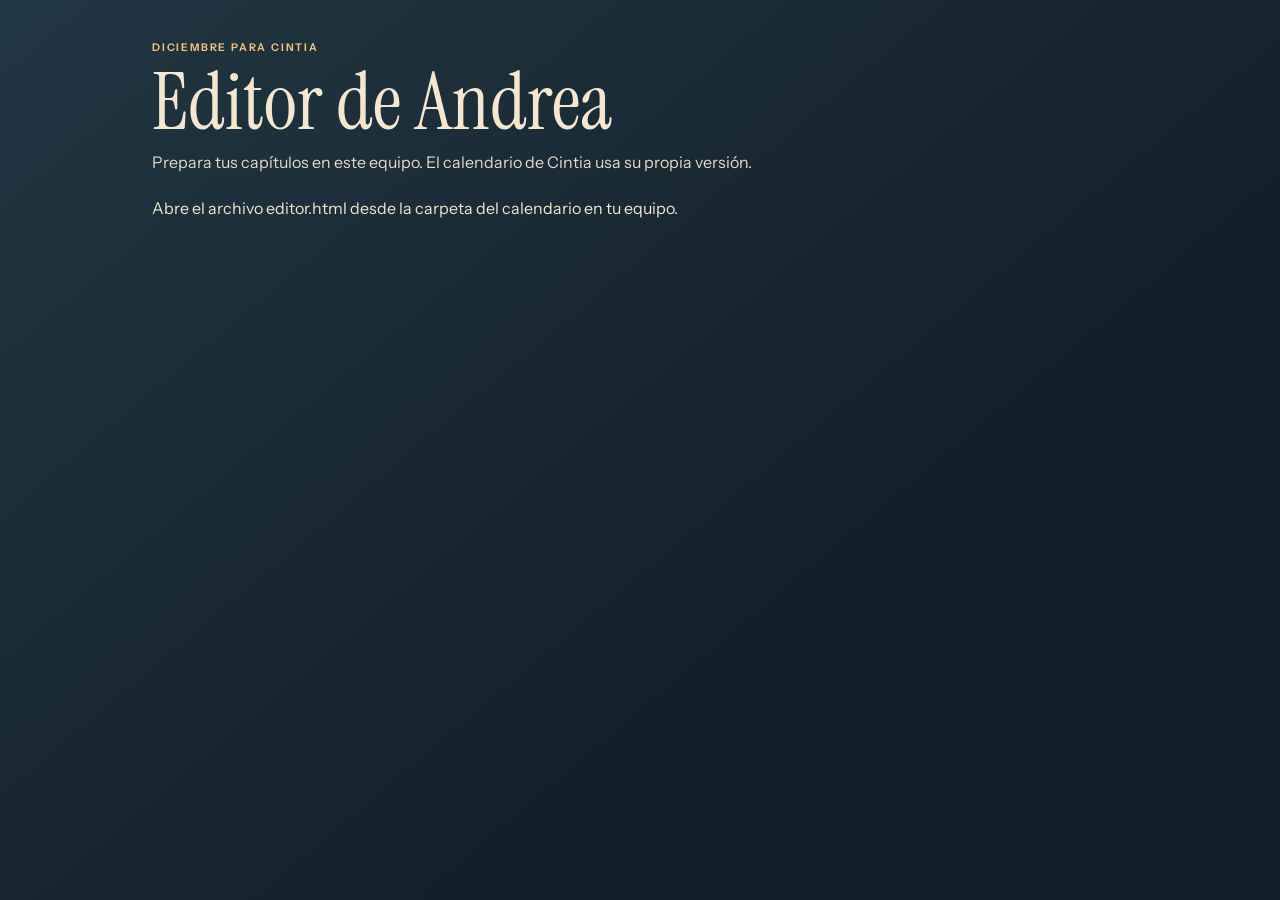
==== editor.html @ 2e38622f "Añadir tercera campaña con mecanismos visuales y nonograma 8x8" ====
<!doctype html>
<html lang="es">
<head>
  <meta charset="utf-8">
  <meta name="viewport" content="width=device-width, initial-scale=1">
  <meta name="robots" content="noindex, nofollow">
  <title>Editor de Andrea · Diciembre para Cintia</title>
  <link rel="stylesheet" href="./estilos.css">
  <link rel="stylesheet" href="./editor.css">
  <script defer src="./escape-room.js"></script>
  <script defer src="./calendario-publicado.js"></script>
  <script defer src="./recursos-reto.js"></script>
  <script defer src="./campana-prueba.js"></script>
  <script defer src="./campana-3946.js"></script>
  <script defer src="./retos-avanzados.js"></script>
  <script defer src="./mecanismos.js"></script>
  <script defer src="./campana-mecanismos.js"></script>
  <script defer src="./vista-reto.js"></script>
  <script defer src="./editor.js"></script>
</head>
<body class="pagina-editor">
  <main class="editor">
    <header class="cabecera-editor">
      <p class="fecha">Diciembre para Cintia</p>
      <h1>Editor de Andrea</h1>
      <p>Prepara tus capítulos en este equipo. El calendario de Cintia usa su propia versión.</p>
    </header>
    <p id="solo-local" hidden>Abre el archivo editor.html desde la carpeta del calendario en tu equipo.</p>
    <div id="editor-local" hidden>
      <section class="panel-editor">
        <h2 id="espacio-activo">Mis borradores</h2>
        <div class="acciones-editor">
          <button class="control-reto principal" type="button" id="cargar-campana">Cargar escape room de prueba</button>
          <button class="control-reto principal" type="button" id="cargar-3946">Cargar campaña 3946 · versión 2</button>
          <button class="control-reto principal" type="button" id="cargar-mecanismos">Cargar campaña de mecanismos · versión 3</button>
          <button class="control-reto" type="button" id="actualizar-dia-8">Aplicar cuadro eléctrico al día 8</button>
          <button class="control-reto" type="button" id="volver-borradores" hidden>Volver a mis borradores</button>
          <button class="control-reto" type="button" id="copiar-dia-uno" hidden>Usar una copia de mi día 1</button>
        </div>
        <label id="selector-copias" hidden>Respaldos importados <select id="copias"></select></label>
      </section>
      <nav class="dias-editor" aria-label="Elegir capítulo">
        <div id="dias-editor"></div>
        <p id="resumen-capitulos"></p>
      </nav>
      <section class="panel-editor" id="edicion">
        <form id="formulario-editor">
          <div class="encabezado-panel">
            <h2 id="dia-editor"></h2>
            <label class="marcar-listo"><input type="checkbox" name="listo"> Marcar como listo</label>
          </div>
          <label>Título <input name="titulo"></label>
          <label>Instrucciones <textarea name="instrucciones" rows="3"></textarea></label>
          <div class="columnas">
            <label>Tipo de prueba <select name="tipo"></select></label>
            <label>Pregunta (opcional) <input name="pregunta"></label>
          </div>
          <div data-tipo="escrita">
            <label>Respuestas válidas, una por línea <textarea name="respuestas" rows="3"></textarea></label>
            <p class="ayuda">Los códigos conservan los ceros iniciales. Se admiten variaciones de tildes, mayúsculas y espacios.</p>
          </div>
          <div data-tipo="opciones" hidden>
            <label>Opciones, una por línea <textarea name="opciones" rows="3"></textarea></label>
            <label>Opción correcta <select name="correcta"></select></label>
          </div>
          <div data-tipo="ordenar" hidden>
            <label>Piezas en el orden correcto, una por línea <textarea name="orden" rows="4"></textarea></label>
          </div>
          <div data-tipo="combinacion" hidden>
            <label>Combinación válida <input name="combinacion" spellcheck="false"></label>
          </div>
          <div id="configuracion-especial" hidden>
            <div id="parametros-juego"></div>
            <label>Configuración del juego (JSON) <textarea name="configuracion" rows="12" spellcheck="false"></textarea></label>
            <p class="ayuda">Edita las fichas, filas, movimientos, palabra, fallos, valores lunares, agujeros o fotogramas. Las posiciones iniciales del ahorcado empiezan en 0. Los agujeros y soluciones de nonograma usan 1 y 0. Las pistas del nonograma se generan al previsualizar.</p>
            <label>Respuestas válidas para este juego, una por línea <textarea id="respuestas-especiales" rows="2"></textarea></label>
          </div>
          <label>Normalización de la respuesta <select name="normalizacion"><option value="">Texto habitual</option><option value="frase">Ignorar también puntuación</option></select></label>
          <details class="detalle-editor">
            <summary>Material de apoyo</summary>
            <label>Dibujo del reto <select name="recursoTipo"></select></label>
            <label id="campo-recurso">Datos del dibujo <textarea name="recursoDatos" rows="4" aria-describedby="ayuda-recurso"></textarea><span class="ayuda" id="ayuda-recurso"></span></label>
            <label>Texto de apoyo <textarea name="apoyo" rows="3"></textarea></label>
            <div class="columnas">
              <label>Ruta de la imagen <input name="imagen" placeholder="./medios/foto.jpg"></label>
              <label>Descripción de la imagen <input name="alt"></label>
            </div>
            <label>Ruta del audio <input name="audio" placeholder="./medios/nota.mp3"></label>
            <label>Transcripción desplegable <textarea name="transcripcion" rows="2"></textarea></label>
            <p class="ayuda">Copia tus archivos en una carpeta junto a index.html. Escribe rutas relativas como las del ejemplo.</p>
          </details>
          <details class="detalle-editor">
            <summary>Pistas y evidencias</summary>
            <label>Pistas, una por línea <textarea name="pistas" rows="4"></textarea></label>
            <p class="ayuda">Se revelan en orden. Usa la última línea para una pista más explícita.</p>
            <div class="columnas">
              <label>Título de la evidencia que se gana <input name="evidenciaTitulo"></label>
              <label>Qué dice la evidencia <textarea name="evidenciaTexto" rows="2"></textarea></label>
            </div>
            <label>Dibujo del cuaderno <select name="evidenciaDibujo"></select></label>
            <label id="campo-evidencia">Datos del dibujo del cuaderno <textarea name="evidenciaDatos" rows="3" aria-describedby="ayuda-evidencia"></textarea><span class="ayuda" id="ayuda-evidencia"></span></label>
            <fieldset class="dependencias">
              <legend>Evidencias que se consultan en este reto</legend>
              <div id="lista-evidencias"></div>
            </fieldset>
          </details>
          <label>Mensaje de acierto <textarea name="acierto" rows="2"></textarea></label>
          <label id="campo-premio" hidden>Premio o escondite <textarea name="premio" rows="3"></textarea></label>
          <ul id="avisos-dia" class="avisos"></ul>
          <div class="acciones-editor">
            <button class="control-reto principal" type="submit">Guardar borrador</button>
            <button class="control-reto" type="button" id="previsualizar">Previsualizar día</button>
          </div>
        </form>
      </section>

      <section class="panel-editor" id="pruebas">
        <h2>Probar la historia</h2>
        <p>Abre la casa con una fecha simulada y un cuaderno de prueba.</p>
        <form id="formulario-prueba" class="acciones-editor">
          <label>Fecha simulada <input id="fecha-prueba" type="date" value="2026-12-01" required></label>
          <button class="control-reto principal" type="submit">Jugar campaña</button>
          <button class="control-reto" type="button" id="reiniciar-prueba">Reiniciar progreso de prueba</button>
        </form>
        <iframe id="casa-prueba" title="Calendario en modo de prueba" hidden></iframe>
      </section>

      <section class="panel-editor">
        <h2>Respaldo y publicación</h2>
        <p>El respaldo guarda textos y rutas. Lleva contigo la carpeta de archivos multimedia.</p>
        <div class="acciones-editor">
          <button class="control-reto" type="button" id="exportar">Exportar respaldo</button>
          <button class="control-reto" type="button" id="importar">Importar respaldo como copia</button>
          <input id="archivo-respaldo" type="file" accept=".json,application/json" hidden>
          <button class="control-reto principal" type="button" id="preparar">Preparar versión para Cintia</button>
        </div>
        <details class="detalle-editor" id="revision-publicacion">
          <summary>Revisar capítulos y dependencias</summary>
          <ul id="avisos-publicacion" class="avisos"></ul>
        </details>
      </section>

      <p id="estado-editor" class="estado-editor" role="status"></p>

      <dialog id="vista-previa" aria-labelledby="titulo-vista">
        <form class="barra-tarjeta" method="dialog">
          <span class="fecha" id="dia-vista"></span>
          <button class="cerrar" aria-label="Cerrar vista previa" autofocus>×</button>
        </form>
        <h2 id="titulo-vista"></h2>
        <div id="contenido-vista"></div>
      </dialog>
    </div>
  </main>
</body>
</html>
---- estilos.css ----
@font-face {
  font-family: "Instrument Serif";
  src: url("./fuentes/instrument-serif.ttf") format("truetype");
  font-display: swap;
}

@font-face {
  font-family: "Instrument Serif";
  src: url("./fuentes/instrument-serif-italica.ttf") format("truetype");
  font-style: italic;
  font-display: swap;
}

@font-face {
  font-family: "Instrument Sans";
  src: url("./fuentes/instrument-sans.ttf") format("truetype");
  font-weight: 400 700;
  font-display: swap;
}

:root {
  color-scheme: dark;
  --noche: #111d29;
  --marfil: #f4e6cf;
  --ambar: #f4c17c;
  --verde: #253d36;
  --tinta: #252a23;
  --serif: "Instrument Serif", Georgia, serif;
  --sans: "Instrument Sans", system-ui, sans-serif;
  --fibra: repeating-linear-gradient(105deg, #fff07a0c 0 1px, transparent 1px 5px, #1d140a0d 5px 6px, transparent 6px 11px);
  --giro: cubic-bezier(.21, .75, .22, 1);
}

* { box-sizing: border-box; }
[hidden] { display: none !important; }

body {
  min-height: 100svh;
  margin: 0;
  color: var(--marfil);
  background:
    radial-gradient(ellipse at 70% 27%, #324352 0%, transparent 57%),
    linear-gradient(145deg, #172533, #101922 74%);
  font: 1rem/1.55 var(--sans);
}

button { font: inherit; color: inherit; cursor: pointer; }

button:focus-visible, a:focus-visible, summary:focus-visible {
  outline: 2px solid #f8d093;
  outline-offset: 4px;
}

h1, h2, p { margin: 0; }
h1, h2 { font-family: var(--serif); font-weight: 400; }

.fecha {
  font-size: .66rem;
  font-weight: 650;
  letter-spacing: .17em;
  text-transform: uppercase;
}

#portada {
  min-height: 100svh;
  display: grid;
  place-content: center;
  justify-items: center;
  gap: clamp(2.25rem, 6vh, 3.5rem);
  padding: 5rem 1.125rem 4rem;
  overflow: hidden;
  background:
    radial-gradient(circle at 16% 20%, #f5e6bc9c 0 1px, transparent 1.5px),
    radial-gradient(circle at 78% 16%, #e7c9876e 0 1px, transparent 1.5px),
    radial-gradient(circle at 84% 71%, #f5e6bc80 0 1px, transparent 1.5px),
    radial-gradient(circle at 26% 80%, #e7c9876e 0 1px, transparent 1.5px);
}

.sobre {
  position: relative;
  display: grid;
  place-items: center;
  isolation: isolate;
  width: min(31rem, calc(100vw - 2.25rem));
  aspect-ratio: 1.63;
  perspective: 56rem;
  border: 1px solid #c5a87d;
  border-radius: 2px;
  background: var(--fibra), linear-gradient(150deg, #b09570, #e3ca9f);
  box-shadow: 0 1px 0 #563e28, 0 1.35rem 2.5rem #070b11a8;
  transition: transform 560ms var(--giro), opacity 270ms ease 350ms;
}

.sobre > div { position: absolute; inset: 0; }

.sobre .sobre-luz {
  inset: 4% -12% 10%;
  border-radius: 50%;
  opacity: 0;
  z-index: -1;
  background: #ffbd64;
  filter: blur(2.3rem);
  transition: transform 510ms var(--giro), opacity 420ms ease;
}

.sobre .sobre-carta {
  inset: 9% 8% 7%;
  border: 1px solid #f1d6ac;
  background: var(--fibra), linear-gradient(180deg, #fff6df, #ecd5ad);
  transition: transform 520ms var(--giro) 85ms;
}

.sobre-pliegues {
  background: var(--fibra),
    linear-gradient(122deg, #d4ba94, #ecd6b3 54%, #dbc099);
  clip-path: polygon(0 0, 50% 56%, 100% 0, 100% 100%, 0 100%);
}

.sobre-pliegues::after {
  content: "";
  position: absolute;
  inset: 0;
  background: linear-gradient(155deg, #f5e5ca, #e3c6a1 72%, #dcb993);
  clip-path: polygon(0 100%, 50% 30%, 100% 100%);
}

.sobre-solapa {
  transform-origin: center top;
  background: var(--fibra), linear-gradient(180deg, #ebd7b6, #d8b78b);
  clip-path: polygon(0 0, 100% 0, 100% 4%, 52% 63%, 48% 63%, 0 4%);
  transition: transform 560ms var(--giro);
}

.sobre .sobre-frente {
  inset: auto 0 12%;
  display: grid;
  justify-items: center;
  color: #3e3026;
  transition: opacity 220ms ease;
}

.sello {
  display: grid;
  place-items: center;
  width: clamp(1.7rem, 7vw, 2.7rem);
  aspect-ratio: 1;
  border: 1px solid #86433c;
  border-radius: 47% 52% 49% 46%;
  background: radial-gradient(circle at 42% 28%, #9d5148, #63312f);
  box-shadow: inset 0 0 0 3px #e59c6e24, 0 2px 3px #60382661;
  color: #f9d8a3;
  font-size: clamp(.9rem, 3vw, 1.3rem);
}

.sobre h1 { font-size: clamp(2.25rem, 10vw, 4.5rem); line-height: 1.08; }

.boton {
  display: flex;
  align-items: center;
  gap: .85rem;
  min-height: 3rem;
  padding: .6rem 1.05rem .6rem 1.2rem;
  border: 1px solid #c39a68;
  border-radius: 2px;
  background: #162430;
  color: #fff0d6;
  transition: background 160ms ease, opacity 240ms ease, transform 240ms ease;
}

.boton:hover { background: #283b46; }
.boton span { color: var(--ambar); }

.abriendo .sobre { transform: translateY(.6rem) scale(1.035); opacity: 0; }
.abriendo .sobre-solapa { transform: rotateX(171deg); }
.abriendo .sobre-carta { transform: translateY(-57%); }
.abriendo .sobre-luz { transform: scale(1.45); opacity: .76; }
.abriendo .sobre-frente { opacity: 0; }
.abriendo .boton { opacity: 0; transform: translateY(.4rem); pointer-events: none; }

#calendario {
  width: min(76rem, 100%);
  margin-inline: auto;
  padding: clamp(2rem, 6vw, 4.5rem) clamp(.75rem, 4vw, 3rem) 2rem;
  animation: aparecer 460ms var(--giro) both;
}

@keyframes aparecer {
  from { opacity: 0; transform: translateY(.7rem); }
  to { opacity: 1; transform: none; }
}

.introduccion { max-width: 34rem; margin: 0 auto 1.6rem; padding-inline: .45rem; }

.introduccion h1 {
  margin: .42rem 0 .8rem;
  font-size: clamp(3.25rem, 11vw, 6.65rem);
  line-height: .91;
  letter-spacing: -.025em;
}

.introduccion h1:focus { outline: none; }
.introduccion em { color: #edc58f; font-weight: 400; }

.escena {
  isolation: isolate;
  position: relative;
  width: min(100%, 39rem);
  margin: 0 auto;
  padding: 1.2rem clamp(.72rem, 4vw, 2.7rem) 1.9rem;
  background:
    radial-gradient(circle at 17% 5%, #f7e8c1be 0 1px, transparent 1.5px),
    radial-gradient(circle at 88% 15%, #f7e8c1a6 0 1px, transparent 1.5px),
    radial-gradient(circle at 55% 2%, #e5d4aeab 0 1px, transparent 1.5px),
    radial-gradient(circle at 6% 30%, #f7e8c18c 0 1px, transparent 1.5px);
}

.luna {
  position: absolute;
  z-index: -2;
  top: 0;
  right: 9%;
  width: clamp(2.55rem, 8vw, 4.25rem);
  aspect-ratio: 1;
  border-radius: 50%;
  background: var(--fibra), radial-gradient(circle at 38% 26%, #f0dcaf, #b8a882);
  box-shadow: 0 0 2rem #e4c98a36;
}

.casa { position: relative; }
.tejado { position: relative; height: clamp(5.3rem, 17vw, 10.2rem); margin-inline: -.65rem; }

.chimenea {
  position: absolute;
  z-index: -1;
  top: 19%;
  left: 20%;
  width: 8%;
  height: 66%;
  border-top: .28rem solid #f1e3ca;
  background: var(--fibra), repeating-linear-gradient(#714b46 0 .6rem, #543835 .6rem .67rem);
  box-shadow: inset .23rem 0 #e1a77d45, .25rem .1rem 0 #0d181d66;
}

.fronton {
  position: absolute;
  inset: 0;
  display: grid;
  place-items: end center;
  padding-bottom: .8rem;
  background: #eddfc6;
  clip-path: polygon(50% 0, 100% 92%, 100% 100%, 0 100%, 0 92%);
}

.fronton::before, .fronton::after {
  content: "";
  position: absolute;
  clip-path: polygon(50% 0, 100% 100%, 0 100%);
}

.fronton::before {
  inset: .48rem .8rem .25rem;
  background: #95684d;
}

.fronton::after {
  inset: .9rem 1.8rem .55rem;
  background: var(--fibra),
    repeating-linear-gradient(0deg, #3c262b00 0 .48rem, #2a1e2a4d .49rem .54rem),
    linear-gradient(130deg, #764d4a, #4c333b);
}

.fronton span {
  position: relative;
  z-index: 1;
  width: clamp(1.85rem, 7vw, 3.2rem);
  aspect-ratio: 1;
  border: 3px solid #cfa777;
  border-radius: 50%;
  background: linear-gradient(0deg, transparent 47%, #a67751 47% 54%, transparent 54%),
    linear-gradient(90deg, transparent 47%, #a67751 47% 54%, transparent 54%),
    radial-gradient(circle at 42% 62%, #e2a255, #634b3f 79%);
  box-shadow: 0 2px 0 #37232a, 0 0 0 2px #392a2b;
}

.fachada {
  position: relative;
  padding: clamp(.6rem, 2.5vw, 1.4rem) clamp(.53rem, 3vw, 1.75rem) .75rem;
  border: 1px solid #ad896a;
  border-top: .32rem solid #f0e1c7;
  border-bottom: .4rem solid #a7876c;
  background: var(--fibra),
    linear-gradient(90deg, #f1cf9522, transparent 14% 85%, #101b15a6),
    repeating-linear-gradient(0deg, #283e37 0 .65rem, #172d28 .66rem .7rem);
  box-shadow: inset 0 .32rem 0 #7e6850, 0 .75rem 2rem #070d137d;
}

.fachada::before, .fachada::after {
  content: "";
  pointer-events: none;
  position: absolute;
  top: .28rem;
  bottom: 0;
  width: .29rem;
  background: repeating-linear-gradient(0deg, #c5a17c00 0 .68rem, #c5a17c30 .68rem .73rem),
    linear-gradient(90deg, #96765b, #c4a580 50%, #5a4c3c);
}

.fachada::before { left: 0; }
.fachada::after { right: 0; }

.puertas {
  display: grid;
  grid-template-columns: repeat(4, minmax(0, 1fr));
  gap: clamp(.65rem, 2.5vw, 1.1rem) clamp(.35rem, 2.1vw, 1rem);
}

.ventana {
  --borde: #d2ac80;
  --hoja: #375249;
  --cristal: #795b40;
  --cristal-borde: #4d4433;
  position: relative;
  isolation: isolate;
  align-self: end;
  display: grid;
  place-items: center;
  min-width: 44px;
  min-height: 44px;
  height: clamp(3.05rem, 10vw, 4.4rem);
  padding: 0;
  border: 1px solid var(--borde);
  border-radius: .95rem .95rem 2px 2px;
  color: #fff4db;
  background: #1b2522;
  box-shadow: inset 0 0 0 2px #5a4939, 0 3px 3px #101c19b0;
  perspective: 20rem;
}

.ventana::after {
  content: "";
  position: absolute;
  inset: auto -2px -4px;
  height: 4px;
  border-radius: 2px 2px 0 0;
  background: linear-gradient(#eddec2 0 53%, #a78867 54% 80%, #634e3f 81%);
  pointer-events: none;
}

.hueco, .hojas { position: absolute; inset: 3px; border-radius: inherit; }
.hueco {
  background: radial-gradient(ellipse at 50% 64%, #fff0b7 0%, #f5ab52 53%, #6d412c);
  opacity: .35;
  transition: opacity 350ms ease;
}

.hojas { display: flex; }
.hojas span {
  width: 100%;
  border: 2px solid var(--hoja);
  border-radius: inherit;
  transform-origin: left center;
  background:
    linear-gradient(90deg, transparent 47%, #e7c69539 47% 53%, transparent 53%),
    linear-gradient(0deg, transparent 48%, #e7c6953a 48% 53%, transparent 53%),
    radial-gradient(ellipse at 48% 58%, var(--cristal), var(--cristal-borde));
  box-shadow: inset 0 0 0 1px #ccad865c, 1px 1px 2px #0d1513aa;
  transition: transform 455ms var(--giro);
}

.numero {
  z-index: 1;
  display: grid;
  place-items: center;
  min-width: 1.56rem;
  height: 1.56rem;
  padding-inline: .15rem;
  border: 1px solid #caa97d8f;
  border-radius: 2px;
  background: #24342e;
  font-size: clamp(.94rem, 3vw, 1.08rem);
  font-weight: 650;
  font-variant-numeric: tabular-nums;
  line-height: 1;
  pointer-events: none;
  transition: opacity 200ms ease;
}

.estado {
  z-index: 1;
  position: absolute;
  top: 0;
  right: 2px;
  color: #fff3d3;
  font-size: .71rem;
  line-height: 1;
  text-shadow: 0 1px 2px #1b1814, 0 0 3px #1b1814;
  pointer-events: none;
}

.ventana[data-estado="futura"] {
  --borde: #9d8971;
  --hoja: #31413e;
  --cristal: #263739;
  --cristal-borde: #16252b;
  cursor: default;
}

.ventana[data-estado="futura"] .numero { border-style: dashed; color: #ece3d0; }
.ventana[data-estado="abierta"] { --cristal: #a56d40; --cristal-borde: #745236; }
.ventana[data-estado="destacada"] { --cristal: #ffcc7e; --cristal-borde: #ad683a; --borde: #f4d29d; }

@media (hover: hover) {
  .ventana:enabled:hover { --borde: #ffe3ab; --cristal: #dca163; }
}

.ventana.girada { z-index: 2; }
.girada .hojas span { transform: rotateY(-113deg); }
.girada .hueco { opacity: 1; }
.girada .numero, .girada .estado { opacity: 0; }

.ventana:nth-child(21) { grid-column: 1; }
.ventana:nth-child(22) { grid-column: 2 / 4; justify-self: center; width: calc((100% - clamp(.35rem, 2.1vw, 1rem)) / 2); }
.ventana:nth-child(23) { grid-column: 4; }

.ventana.portal {
  grid-column: 2 / 4;
  justify-self: center;
  width: min(100%, 9.75rem);
  height: clamp(4.5rem, 16vw, 7.1rem);
  --hoja: #603934;
  --borde: #d0a676;
  border: 3px double var(--borde);
  border-radius: 46% 46% 2px 2px / 35% 35% 2px 2px;
}

.portal .hojas span { width: 50%; border-radius: 75% 0 0 2px / 38% 0 0 2px; border-width: 3px; }
.portal .hojas span:last-child { border-radius: 0 75% 2px 0 / 0 38% 2px 0; transform-origin: right center; }
.portal .numero { background: #683e37; }
.portal.girada .hojas span:last-child { transform: rotateY(113deg); }
.portal .hueco { box-shadow: 0 0 1.6rem .2rem #fcb46176; }

.escalones {
  width: min(50%, 11rem);
  height: .85rem;
  margin: 0 auto;
  background: repeating-linear-gradient(0deg, #8a725e 0 2px, #d2bea2 2px 5px);
  clip-path: polygon(9% 0, 91% 0, 100% 100%, 0 100%);
}

.suelo {
  position: absolute;
  z-index: -2;
  inset: auto 0 1rem;
  height: 1.4rem;
  border-radius: 50%;
  background: linear-gradient(180deg, #b6c5c3, #566c72);
  box-shadow: 0 .35rem 0 #2e444e, 0 .7rem 2rem #0b141c;
}

.abeto {
  position: absolute;
  z-index: -1;
  bottom: 1.6rem;
  width: clamp(1.6rem, 7vw, 4rem);
  height: clamp(4rem, 17vw, 9rem);
  background: var(--fibra), linear-gradient(100deg, #50665b, #233a34 62%, #162b25);
  clip-path: polygon(50% 0, 76% 35%, 66% 34%, 89% 64%, 77% 63%, 100% 92%, 57% 97%, 57% 100%, 44% 100%, 44% 96%, 0 92%, 23% 63%, 11% 64%, 34% 34%, 24% 35%);
}

.abeto-izquierdo { left: 0; }
.abeto-derecho { right: 0; transform: scale(.78); transform-origin: bottom right; }

.modal-abierto { overflow: hidden; }

dialog {
  width: min(calc(100% - 1.5rem), 34rem);
  max-height: min(calc(100% - 1.5rem), 48rem);
  padding: 0 clamp(1.05rem, 5vw, 2.2rem) clamp(1.4rem, 5vw, 2.2rem);
  border: 1px solid #b39972;
  border-radius: 4px;
  background: var(--fibra), linear-gradient(128deg, #fff4db, #eedcbd);
  color: var(--tinta);
  color-scheme: light;
  box-shadow: 0 .95rem 3rem #0a1119b0, inset 0 0 0 5px #a87f5224;
  overscroll-behavior: contain;
}

dialog[open] {
  animation: sacar-tarjeta 350ms var(--giro) both;
}

dialog::backdrop { background: #09131bcc; animation: velar 350ms ease both; }
.tarjeta-final::backdrop { background: radial-gradient(ellipse at center, #623e2ba6, #111923dd); }

@keyframes velar { from { opacity: 0; } to { opacity: 1; } }
@keyframes sacar-tarjeta {
  from { opacity: 0; transform: translate(var(--origen-x, 0), var(--origen-y, 0)) scale(.15); }
  to { opacity: 1; transform: none; }
}

.barra-tarjeta {
  position: sticky;
  inset-block-start: 0;
  z-index: 2;
  display: flex;
  justify-content: space-between;
  align-items: center;
  gap: .5rem;
  margin: 0 -.3rem .3rem;
  padding: .6rem .3rem .3rem;
  background: #faebd0;
}

.limite-foco {
  position: absolute;
  width: 1px;
  height: 1px;
  overflow: hidden;
  clip-path: inset(50%);
  pointer-events: none;
}

dialog .fecha { color: #745139; }
dialog h2 { margin-bottom: .75rem; color: #463025; font-size: clamp(2.4rem, 8vw, 3.7rem); line-height: .95; }
dialog p { white-space: pre-wrap; }
dialog a { color: #653736; text-underline-offset: .15em; }
dialog :focus-visible { outline-color: #793d34; }

.cerrar {
  display: grid;
  place-items: center;
  width: 44px;
  height: 44px;
  padding: 0;
  border: 1px solid #a58566;
  border-radius: 50%;
  background: #faeed7;
  color: #59382f;
  font-size: 1.5rem;
  line-height: 1;
}

#contenido { display: grid; gap: .95rem; overflow-wrap: anywhere; }
.galeria { display: grid; grid-template-columns: repeat(auto-fit, minmax(min(100%, 11rem), 1fr)); gap: .55rem; }
.galeria img { display: block; width: 100%; aspect-ratio: 4 / 3; object-fit: cover; }
dialog audio, dialog video { display: block; width: 100%; min-width: 0; }
dialog details, .pista { padding: .65rem .85rem; border: 1px solid #bc9b77; background: #d9bb8d32; }
dialog details p, .pista p { margin-top: .35rem; }
dialog summary { cursor: pointer; font-weight: 650; }

@media (min-width: 54rem) {
  #calendario {
    display: grid;
    grid-template-columns: minmax(16rem, .79fr) minmax(0, 1.4fr);
    align-items: start;
    column-gap: clamp(1rem, 4vw, 4.5rem);
    padding-top: 3.1rem;
  }
  .introduccion { margin: clamp(3.2rem, 13vh, 8rem) 0 0; }
  .introduccion h1 { font-size: clamp(3.85rem, 7vw, 6.3rem); }
  .introduccion em { font-size: .85em; white-space: nowrap; }
  #abrir-cuaderno { grid-column: 2; }
}

@media (prefers-reduced-motion: reduce) {
  *, *::before, *::after { animation-duration: 0s !important; transition-duration: 0s !important; transition-delay: 0s !important; }
}

/* Retos, llaves y cuaderno */
#abrir-cuaderno { margin-inline: auto; min-height: 44px; }
.ventana[data-estado="sin-llave"] {
  --hoja: #423d40;
  --cristal: #3e3b49;
  --cristal-borde: #252834;
  cursor: default;
}
.ventana[data-estado="resuelta"] { --cristal: #87623d; --cristal-borde: #475441; }
.ventana[data-estado="resuelta"] .numero { background: #294539; }
.ventana[data-estado="abierta"] { --cristal: #d3a165; --cristal-borde: #875237; }

.control-reto {
  min-height: 44px;
  min-width: 44px;
  padding: .45rem .75rem;
  border: 1px solid #987b5c;
  border-radius: 3px;
  background: #faefd9;
  color: #3c3329;
  font-weight: 600;
}
.control-reto.principal { background: #2b473a; color: #fff3d7; border-color: #2b473a; }
.control-reto:disabled, .control-reto[aria-disabled="true"] { opacity: .58; cursor: default; }
.form-reto { display: grid; gap: .55rem; justify-items: start; }
.form-reto > label, .opciones-reto, .piezas-reto { width: 100%; }
.form-reto label { font-weight: 600; }
.form-reto input[type="text"] {
  display: block;
  width: 100%;
  min-height: 44px;
  margin-top: .3rem;
  padding: .45rem .6rem;
  border: 1px solid #987b5c;
  border-radius: 3px;
  background: #fff8e9;
  color: #2b3029;
  font: inherit;
}
.opciones-reto { min-width: 0; margin: 0; padding: .35rem .55rem; border: 1px solid #b49472; }
.opciones-reto legend { padding-inline: .25rem; font-weight: 600; }
.opciones-reto label { display: flex; align-items: center; gap: .55rem; min-height: 44px; cursor: pointer; }
.opciones-reto input { accent-color: #284839; }
.piezas-reto { display: grid; gap: .4rem; padding-left: 1.3rem; margin: .2rem 0; }
.piezas-reto li { padding: .35rem; border: 1px solid #bd9b74; background: #fff3dc; }
.piezas-reto li span { display: block; margin-bottom: .3rem; }
.piezas-reto button { margin-right: .25rem; }
.foto-reto { display: block; max-width: 100%; max-height: 55svh; object-fit: contain; }
.apoyo-reto, .pistas-reto, .resultado-reto, .evidencia {
  padding: .7rem .85rem;
  border: 1px solid #bc9b77;
  background: #d9bb8d32;
  white-space: pre-wrap;
  overflow-wrap: anywhere;
}
.resultado-reto { background: #c8d4b566; border-color: #778d6b; }
.resultado-reto > * + * { margin-top: .6rem; }
.pistas-reto ol:empty, .feedback-reto:empty { display: none; }
.pistas-reto ol { padding-left: 1.25rem; }
.pistas-reto ol li + li { margin-top: .4rem; }
.pistas-reto .control-reto { margin-top: .5rem; }
.pistas-reto h3, .resultado-reto h3, .evidencia h3 { margin: 0; font-size: 1.1rem; }
.pregunta-reto { font-weight: 700; }
.feedback-reto { color: #773b38; }
#tarjetas-cuaderno { display: grid; gap: .65rem; }
details .evidencia { margin-top: .5rem; }
.solo-lector {
  position: absolute;
  width: 1px;
  height: 1px;
  overflow: hidden;
  clip-path: inset(50%);
  white-space: nowrap;
}

/* Objetos de papel de la campaña */
.recurso-reto { width: 100%; padding: .65rem; border: 1px solid #b59773; background: #f7ead0; }
.recurso-reto .dibujo-reto { display: block; width: 5.5rem; height: 5.5rem; margin: .1rem auto .6rem; }
.dibujo-reto { width: 3rem; height: 3rem; fill: #e4ca9d; stroke: #5e4936; stroke-width: 2; stroke-linejoin: round; stroke-linecap: round; }
.recurso-conversacion { display: grid; gap: .5rem; }
.fecha-chat { text-align: center; font-size: .85rem; border-block: 1px solid #b59773; padding: .35rem 0; }
.burbuja-reto { padding: .6rem .7rem; max-width: 88%; border: 1px solid #c0aa87; border-radius: .7rem .7rem .7rem 0; background: #fffbec; }
.burbuja-reto:nth-child(odd) { justify-self: end; border-radius: .7rem .7rem 0 .7rem; background: #dae3cd; }
.fichas-reto { display: grid; grid-template-columns: repeat(2, minmax(0, 1fr)); gap: .5rem; }
.ficha-reto { display: grid; grid-template-columns: auto 1fr; align-items: center; gap: .3rem; padding: .5rem; border: 1px solid #a58964; background: #fff4dc; }
.ficha-reto .dibujo-reto { grid-row: span 2; width: 1.7rem; height: 2.5rem; margin: 0; }
.ficha-reto small { font-weight: 700; }
.ficha-reto strong { font-size: 1.25rem; }
.flor-reto { position: relative; width: min(100%, 14.5rem); aspect-ratio: 1; margin: .2rem auto; }
.recurso-reto .flor-reto > svg { width: 100%; height: 100%; fill: #d3ad76; margin: 0; }
.petalo { position: absolute; display: grid; justify-items: center; color: #322d22; background: #f9eed9; border-radius: .4rem; padding: .2rem; min-width: 2.8rem; line-height: 1.15; }
.petalo small { font: 600 .7rem var(--sans); }
.petalo strong { font: 700 1.3rem var(--sans); }
.petalo[data-posicion="1"] { top: 10%; left: 50%; transform: translateX(-50%); }
.petalo[data-posicion="2"] { right: 7%; top: 50%; transform: translateY(-50%); }
.petalo[data-posicion="3"] { bottom: 9%; left: 50%; transform: translateX(-50%); }
.petalo[data-posicion="4"] { left: 7%; top: 50%; transform: translateY(-50%); }
.petalo.marcado { outline: 3px solid #793a32; background: #edd1aa; }
.petalo.marcado::after { content: "◆"; color: #793a32; font-size: 1.3rem; }
.evidencia .recurso-reto { margin-top: .5rem; }
.evidencia .dibujo-reto { width: 3rem; height: 3rem; }
.evidencia .flor-reto .dibujo-reto { width: 100%; height: 100%; }
.cuadricula-reto { display: grid; gap: .3rem; width: 100%; max-width: 23rem; margin: .5rem auto; }
.fila-reto { display: grid; grid-template-columns: repeat(var(--columnas), minmax(0, 1fr)); gap: .3rem; }
.casilla-reto { position: relative; display: grid; place-items: center; min-height: 44px; min-width: 0; padding: .3rem .05rem; font: 600 clamp(.85rem, 4vw, 1.2rem)/1.2 var(--sans); border: 1px solid #ad8f68; background: #fff8e6; }
.casilla-reto.tapada { background: repeating-linear-gradient(45deg, #bea681 0 3px, #d0b992 3px 8px); color: transparent; }
.paso-ruta { position: absolute; top: 1px; right: 2px; font-size: .65rem; color: #783932; }
.recurso-reto > .control-reto { margin-top: .45rem; }
.texto-espejo { font-weight: 650; text-align: center; letter-spacing: .09em; }
.visor-reto { display: flex; flex-wrap: wrap; gap: .3rem; justify-content: center; margin-block: .5rem; }
.visor-reto span { display: grid; place-items: center; min-height: 44px; min-width: 36px; border: 1px solid #795f44; background: #fff7e1; font-weight: 700; font-size: 1.3rem; }
.teclas-reto { display: grid; grid-template-columns: repeat(3, 1fr); gap: .35rem; }
.teclas-reto button:last-child { grid-column: span 2; }
.palabra-reto { letter-spacing: .14em; font-size: clamp(1.1rem, 5vw, 1.6rem); text-align: center; font-weight: 650; }
.nota-reto { white-space: pre-wrap; font: 1rem/1.7 var(--sans); }
.fases-reto { display: grid; grid-template-columns: repeat(4, minmax(0, 1fr)); gap: .25rem; text-align: center; }
.fases-reto figure { margin: 0; min-width: 0; font-size: .65rem; }
.recurso-reto .fases-reto .dibujo-reto { width: 100%; height: auto; margin: 0; max-width: 3.7rem; }
.fases-reto strong { display: block; margin-top: .3rem; font-size: 1.4rem; }
.dibujo-reto.nueva { fill: #394247; }
.dibujo-reto.llena { fill: #f6dfab; }
.dibujo-reto.creciente { fill: #394247; }
.dibujo-reto.menguante { fill: #394247; }
.opciones-reto label:has(.dibujo-reto) { padding: .4rem; border: 1px solid #b59773; margin: .4rem 0; font-size: .95rem; }
.opciones-reto label:has(input:checked) { background: #d4dfc7; outline: 2px solid #456444; }
.piezas-reto li .dibujo-reto { float: right; width: 2.8rem; height: 2.8rem; }
.segmentos-reto { width: 4rem; height: 5rem; padding: .2rem; background: #ead6b0; border: 1px solid #a58a65; }
.segmentos-reto path { fill: none; stroke: #c5b18c; stroke-width: 5; stroke-linecap: square; }
.segmentos-reto .encendido { stroke: #453c30; }
.pasos-reto { display: grid; justify-content: center; }
.comparacion-reto { display: grid; grid-template-columns: repeat(3, minmax(0, 1fr)); gap: .3rem; }
.comparacion-reto figure { margin: .4rem 0; font-size: .75rem; }
.comparacion-reto .segmentos-reto { max-width: 100%; }
.portal-premio { position: relative; display: flex; width: 6rem; height: 5rem; margin: .5rem auto; perspective: 20rem; background: radial-gradient(ellipse, #ffe8a7, #d79b4f); border-radius: 40% 40% 0 0; }
.portal-premio span { width: 50%; border: 2px solid #b39264; background: #6b4438; transform-origin: left; animation: premio-izquierda 900ms var(--giro) both; border-radius: 80% 0 0 0; }
.portal-premio span:last-child { transform-origin: right; border-radius: 0 80% 0 0; animation-name: premio-derecha; }
@keyframes premio-izquierda { to { transform: rotateY(-110deg); } }
@keyframes premio-derecha { to { transform: rotateY(110deg); } }
@media (prefers-reduced-motion: reduce) {
  .portal-premio span { animation: none; transform: rotateY(-110deg); }
  .portal-premio span:last-child { transform: rotateY(110deg); }
}

.nota-reflejada { transform: scaleX(-1); font-size: 1.15rem; font-weight: 650; text-align: center; line-height: 1.6; white-space: pre-wrap; }
.papel-reflejado { padding: .85rem; background: #fff7e3; border: 1px solid #a48762; }
.juego-especial { width: 100%; min-width: 0; display: grid; gap: .7rem; }
.juego-especial label { display: block; font-weight: 600; }
.juego-especial textarea, .juego-especial select {
  width: 100%; min-height: 44px; padding: .45rem; color: #292f27; background: #fff7e6;
  border: 1px solid #9e825f; border-radius: 3px; font: inherit;
}
.fichas-anagrama, .huecos-anagrama { display: grid; grid-template-columns: repeat(auto-fit, minmax(44px,1fr)); gap: .3rem; }
.fichas-anagrama button, .huecos-anagrama button { padding: .3rem; }
.huecos-anagrama button { background: #e6d1ab; }
.palabra-ahorcado { display: flex; flex-wrap: wrap; gap: .2rem; }
.palabra-ahorcado span { width: 1.55rem; min-height: 2rem; display: grid; place-items: center; border-bottom: 2px solid #997b59; font-weight: 700; }
.teclado-letras { display: grid; grid-template-columns: repeat(auto-fit,minmax(44px,1fr)); gap: .25rem; }
.teclado-letras button { padding: .25rem; }
.luces-ahorcado { display: flex; flex-wrap: wrap; gap: .35rem; color: #926222; font-size: 1.4rem; }
.juego-ascensor > svg { width: 6rem; height: 7rem; margin: 0 auto; }
.visor-ascensor { display: block; width: 5rem; padding: .5rem; margin: auto; text-align: center; font-size: 1.7rem; border: 2px solid #9a7b52; background: #24372e; color: #f2d3a4; }
.libreta-ascensor { margin: 0; padding-left: 1.45rem; }
.libreta-ascensor li { padding: .45rem 0 .8rem; border-bottom: 1px solid #c3a47c; }
.libreta-ascensor label { margin-top: .3rem; }
.ruedas-lunares { display: grid; grid-template-columns: repeat(2,minmax(0,1fr)); gap: .6rem; }
.ruedas-lunares .recurso-reto { padding: .25rem; }
.ruedas-lunares .fases-reto { display: block; }
.ruedas-lunares .fases-reto figure { font-size: .8rem; }
.expresion-lunar { display: flex; flex-wrap: wrap; gap: .2rem; align-items: center; justify-content: center; }
.expresion-lunar .recurso-reto { width: 3.5rem; padding: .1rem; border: 0; }
.expresion-lunar .fases-reto { display: block; }
.expresion-lunar .fases-reto figcaption { font-size: .65rem; }
.tablero-scroll { max-width: 100%; min-width: 0; overflow-x: auto; padding-bottom: .6rem; overscroll-behavior-inline: contain; }
.tablero-grande { display: grid; grid-template-columns: repeat(var(--columnas),44px); gap: 3px; width: max-content; background: #cfb78e; padding: 4px; }
.casilla-grande { display: grid; place-items: center; width: 44px; min-height: 44px; padding: .1rem; border: 1px solid #9c805c; background: #fff7e6; color: #282e25; font-size: 1rem; font-weight: 650; position: relative; }
.casilla-grande[aria-pressed="true"] { background: #d0dfbd; outline: 2px solid #395d3c; outline-offset: -3px; }
.casilla-grande[data-marca="1"] { background: #33483c; color: #f9e3be; }
.casilla-grande[data-marca="2"] { color: #8e4535; }
.casilla-grande.pista-nonograma { opacity: 1; color: #483a2b; border: 0; font-size: .78rem; white-space: pre-wrap; }
.papel-perforado .casilla-grande { background: #c3a57a; border: 1px solid #8e714e; }
.papel-perforado [data-agujero="true"] { background: #fbefd6; border-radius: 50%; box-shadow: inset 2px 2px 2px #684b3544; }
.casilla-grande.tapada { color: transparent; background: #c3a57a; }
.selector-piezas { display: flex; flex-wrap: wrap; gap: .35rem; }
.selector-piezas [aria-pressed="true"] { background: #344e3e; color: #fff1d4; }
.piezas-perforado { min-width: 0; }
.piezas-perforado.juntas { display: grid; grid-template-columns: repeat(auto-fit,minmax(min(100%,25rem),1fr)); gap: .7rem; }
.piezas-perforado section { min-width: 0; }
.itinerario { margin: 0; padding-left: 1.45rem; }
.itinerario li { padding: .2rem 0; }
.visor-fragmentos { display: grid; place-items: center; }
.visor-fragmentos .segmentos-reto { width: 7rem; height: 8.5rem; }
.visor-fragmentos[data-color="ámbar"] .encendido { stroke: #8a4a10; }
.visor-fragmentos[data-color="azul"] .encendido { stroke: #205d87; }
.visor-fragmentos[data-color="verde"] .encendido { stroke: #285d3b; }
.ayuda-fotogramas { display: flex; gap: .5rem; flex-wrap: wrap; }
.ayuda-fotogramas p { width: 100%; }

/* Cuadro eléctrico */
.cuadro-electrico {
  display: grid;
  grid-template-columns: repeat(3,minmax(0,1fr));
  gap: .65rem;
  padding: .85rem;
  border: 5px double #9f8058;
  border-radius: .5rem;
  background:
    radial-gradient(circle at 5px 5px,#cdb68e 0 2px,#443b2f 2px 4px,transparent 4px),
    radial-gradient(circle at calc(100% - 5px) calc(100% - 5px),#cdb68e 0 2px,#443b2f 2px 4px,transparent 4px),
    linear-gradient(125deg,#4b5044,#202e2a);
  box-shadow: inset 0 0 0 3px #18261f, 0 4px 0 #6e604c;
}
.cuadro-electrico button {
  position: relative; display: grid; justify-items: center; align-content: center;
  min-width: 44px; min-height: 94px; padding: .25rem .1rem; gap: .12rem;
  border: 1px solid #b4a17e; border-radius: .45rem; background: #1d2b28; color: #fff1d8;
}
.cuadro-electrico .numero-interruptor { font-size: .8rem; line-height: 1; }
.bombilla-electrica {
  width: 36px; height: 36px; fill: none; stroke: #cabda4; stroke-width: 2;
}
.bombilla-electrica .vidrio { fill: #59655c; transition: fill 160ms ease, filter 160ms ease; }
.cuadro-electrico .encendida .vidrio { fill: #ffd08b; filter: drop-shadow(0 0 3px #edb15c); }
.cuadro-electrico .seleccionado { box-shadow: inset 0 0 0 3px #efd6aa; outline: 2px dashed #efd6aa; outline-offset: 2px; }
.cuadro-electrico .marca-interruptor { position: absolute; right: .18rem; top: .1rem; font-size: .8rem; }
.estado-luz { font-size: .62rem; font-weight: 500; line-height: 1.2; }
.contador-electrico { font-weight: 650; }
.aviso-electrico:empty { display: none; }
.ejemplo-electrico {
  display: grid; grid-template-columns: repeat(3,2.5rem); gap: .3rem; justify-content: center; margin-top: .65rem;
}
.ejemplo-electrico span { display: grid; place-items: center; min-height: 2.5rem; border: 1px solid #a28d70; color: #6a604e; }
.ejemplo-electrico .afectada { background: #e3c38e; color: #342e24; border: 2px solid #644f36; }
.ejemplo-electrico .centro { outline: 2px dashed #415d45; outline-offset: 2px; }
.config-luces { display: grid; grid-template-columns: repeat(3,minmax(0,1fr)); gap: .35rem; margin: .45rem 0; border: 1px solid #ad9370; }
.config-luces label { display: flex !important; align-items: center; justify-content: center; gap: .5rem; min-height: 44px; border: 1px solid #b99c76; }
@media (prefers-reduced-motion: reduce) {
  .bombilla-electrica .vidrio { transition: none; }
}

/* Mecanismos de invierno */
.mecanismo { display:grid; gap:.75rem; width:100%; min-width:0; }
.pantalla-mecanismo { min-width:0; display:grid; gap:.7rem; }
.controles-mecanismo,.herramientas-mecanismo { display:flex; flex-wrap:wrap; gap:.45rem; }
.aviso-mecanismo:empty { display:none; }
.tablero-tuberias { display:grid; grid-template-columns:repeat(var(--lado),minmax(44px,1fr)); gap:3px; min-width:240px; background:#c3ae8d; padding:4px; }
.tablero-tuberias button { position:relative; min-width:44px; min-height:66px; padding:0; background:#ede0c7; border:1px solid #9b825f; border-radius:3px; }
.tablero-tuberias button:disabled { cursor:default; opacity:1; box-shadow:inset 0 0 0 3px #756950; }
.pieza-tubo { display:block; width:100%; height:48px; }
.pieza-tubo g { transition:transform 160ms ease; }
.metal-tubo { fill:none; stroke:#71695b; stroke-width:16; stroke-linecap:round; }
.agua-tubo { fill:none; stroke:#9bbccc; stroke-width:8; opacity:0; transition:opacity 180ms ease; }
.mojada .agua-tubo { opacity:1; }
.junta-tubo { fill:#a28e6d; stroke:#514d40; }
.etiqueta-tubo { display:block; min-height:17px; font-size:.6rem; font-weight:650; color:#4b4233; }
.tablero-tuberias .rota { border:2px dashed #843c32; }
.edificio-mantenimiento { display:block; width:min(100%,16rem); max-height:31rem; margin:auto; }
.edificio-mantenimiento text { fill:#403a2e; font:14px var(--sans); }
.fachada-ascensor { fill:#dac49e; stroke:#7e6749; stroke-width:3; }
.planta-linea { stroke:#a18c6b; }
.edificio-mantenimiento .planta-bloqueada { fill:#8b3c31; font-size:22px; }
.chimenea-destino { fill:#9f6651; stroke:#624b38; stroke-width:2; }
.edificio-mantenimiento .etiqueta-destino { font-size:9px; }
.cabina-mantenimiento { transition:transform 200ms ease; fill:#345345; stroke:#f8dba0; stroke-width:2; }
.visores-diagnostico { display:grid; grid-template-columns:repeat(2,minmax(0,1fr)); gap:.7rem; }
.visores-diagnostico article { padding:.5rem; border:1px solid #b09570; background:#f3e4c7; }
.visores-diagnostico h3 { margin:0 0 .3rem; font-size:1rem; }
.visores-diagnostico .segmentos-reto { display:block; margin:auto; width:4.7rem; height:5.3rem; }
.diagnostico-segmentos { display:flex; flex-wrap:wrap; align-items:center; gap:.25rem; font-size:.7rem; margin-top:.4rem; }
.diagnostico-segmentos .segmentos-reto { width:2.6rem; height:3rem; margin:0; }
.segmentos-reto .averiado { stroke:#9d3f30; stroke-dasharray:3 4; }
.cifras-referencia { display:grid; grid-template-columns:repeat(5,minmax(0,1fr)); gap:.3rem; }
.cifras-referencia figure { margin:0; text-align:center; }
.cifras-referencia svg { width:100%; }
.laberinto-anillos { display:block; width:100%; max-width:27rem; margin:auto; background:#dac9a6; border:2px solid #8b7652; border-radius:50%; }
.anillo-giratorio { transform-origin:180px 180px; transition:transform 180ms ease; }
.bolita-anillos { fill:#b75032; stroke:#fff0c5; stroke-width:2; transition:cx 150ms ease,cy 150ms ease; }
.control-anillo { display:flex; width:100%; align-items:center; gap:.5rem; }
.control-anillo span { flex:1; }
.engranajes-svg { display:block; width:100%; background:#e2d0ad; border:1px solid #9d835d; }
.rueda-dentada { transition:transform 180ms ease; }
.rueda-dentada polygon { fill:#b79868; stroke:#5a5140; stroke-width:2; }
.centro-engranaje { fill:#ecdbb7; stroke:#79694a; stroke-width:2; }
.marca-engranaje { stroke:#783a2b; stroke-width:7; stroke-linecap:round; }
.objetivo-engranaje { fill:#294d3b; stroke:#fff0c9; stroke-width:2; }
.etiqueta-engranaje { text-anchor:middle; font:15px var(--sans); fill:#463b2d; }
.tapa-espejo { display:flex; align-items:center; gap:.5rem; padding:.5rem; border:1px solid #a78c62; }
.tapa-espejo svg { width:2.8rem; height:2.8rem; }
.discos-vitral,.modelos-vitral { display:grid; grid-template-columns:repeat(2,minmax(0,1fr)); gap:.6rem; }
.discos-vitral>div,.modelos-vitral>div { padding:.4rem; text-align:center; border:1px solid #ad9470; }
.discos-vitral button[aria-pressed="true"] { background:#395442; color:#fff0cf; }
.disco-vitral { display:block; width:100%; max-width:8rem; margin:.4rem auto; transition:transform 160ms ease; }
.giro-disco { display:flex; justify-content:center; gap:.3rem; }
.giro-disco button { min-width:44px; }
.modelos-vitral button { width:100%; font-size:.83rem; }
.lampara-vitral { padding:.6rem; border:2px solid #ad8b52; background:#e9d5a9; text-align:center; }
.lampara-vitral .disco-vitral { width:8rem; }
.nonograma { grid-template-rows:minmax(var(--alto-pistas,44px),auto); }
.nonograma .pista-nonograma { display:flex; gap:3px; padding:3px; align-items:center; justify-content:center; }
.nonograma .columna-pistas { flex-direction:column; justify-content:end; }
.nonograma .fila-pistas { flex-wrap:wrap; }
.ficha-pista { display:grid; place-items:center; min-width:16px; height:20px; background:#f5e6c7; border:1px solid #a38b65; border-radius:2px; font:650 .8rem/1 var(--sans); }
.herramientas-nonograma { display:flex; flex-wrap:wrap; gap:.35rem; }
.herramientas-nonograma [aria-pressed="true"] { background:#365640; color:#fff0d4; }
.cuadro-electrico { grid-template-columns:repeat(var(--lado-electrico,3),minmax(0,1fr)); position:relative; }
.cables-electricos { position:absolute; inset:0; width:100%; height:100%; pointer-events:none; opacity:.65; }
.cables-electricos path { fill:none; stroke:#e5b370; stroke-width:2.5; stroke-dasharray:5 3; }
.cables-electricos .cable-1 { stroke:#97c4cf; }
.extremo-cable { position:absolute; left:.15rem; top:.15rem; color:#ffd69e; font-size:.6rem; }
.config-luces { grid-template-columns:repeat(var(--lado-electrico,3),minmax(0,1fr)); }
.compartimento-abierto .evidencia { animation:abrir-compartimento 350ms ease both; transform-origin:top; }
@keyframes abrir-compartimento { from {opacity:0;transform:translateY(-.5rem);} to {opacity:1;transform:none;} }
@media(prefers-reduced-motion:reduce){
 .pieza-tubo g,.agua-tubo,.cabina-mantenimiento,.anillo-giratorio,.bolita-anillos,.rueda-dentada,.disco-vitral{transition:none;}
 .compartimento-abierto .evidencia{animation:none;}
}
.nucleo-engranaje { transition:transform 180ms ease; }
.embrague-libre .nucleo-engranaje:last-child .centro-engranaje { stroke-dasharray:5 4; }
.compartimento-espejo { position:relative; min-height:4rem; padding:1rem; border:2px solid #9c815a; background:#e4ca97; perspective:20rem; }
.tapa-compartimento { position:absolute; inset:0; background:#4a5545; display:grid; place-items:center; transform-origin:top; animation:levantar-tapa 500ms ease forwards; }
.tapa-compartimento svg { width:3rem; height:3rem; }
@keyframes levantar-tapa { to {transform:rotateX(105deg);opacity:.2;} }
@media(prefers-reduced-motion:reduce){.nucleo-engranaje{transition:none;}.tapa-compartimento{animation:none;transform:rotateX(105deg);opacity:.2;}}
---- editor.css ----
body.pagina-editor { background: linear-gradient(140deg, #213743, #122029 65%); }

.editor {
  width: min(66rem, 100%);
  margin: 0 auto;
  padding: clamp(.85rem, 4vw, 2.5rem);
}

.cabecera-editor { margin-bottom: 1.3rem; }
.cabecera-editor .fecha { color: var(--ambar); }
.cabecera-editor h1 { font-size: clamp(3rem, 9vw, 5rem); line-height: 1; margin: .35rem 0 .5rem; }
.cabecera-editor p { color: #e9d9c2; }
.dias-editor { margin-bottom: .9rem; }
#dias-editor { display: grid; grid-template-columns: repeat(auto-fit, minmax(44px, 1fr)); gap: .3rem; }
#dias-editor button {
  position: relative;
  min-height: 44px;
  border: 1px solid #826f57;
  border-radius: 3px;
  background: #233640;
}
#dias-editor button[data-estado="borrador"] { background: #594835; }
#dias-editor button[data-estado="listo"] { background: #2d5043; }
#dias-editor button[aria-current="true"] { background: #f6d59f; color: #21372f; font-weight: 700; }
#dias-editor button span { margin-left: .14rem; font-size: .72rem; }
#resumen-capitulos { margin: .4rem 0; font-size: .83rem; }
.panel-editor {
  padding: clamp(.8rem, 3vw, 1.5rem);
  margin-bottom: .9rem;
  border: 1px solid #bc9c73;
  border-radius: 4px;
  background: linear-gradient(120deg, #fcf0d9, #ecdcc0);
  color: #283429;
  color-scheme: light;
}
.panel-editor h2 { font-size: 2.35rem; line-height: 1; margin-bottom: .45rem; }
.encabezado-panel, .acciones-editor { display: flex; flex-wrap: wrap; align-items: end; gap: .5rem .85rem; }
.encabezado-panel { justify-content: space-between; }
#formulario-editor { display: grid; gap: .8rem; }
#formulario-editor label, #formulario-prueba label { display: block; font-weight: 650; }
.editor input:not([type="checkbox"], [type="radio"], [type="file"]), .editor textarea, .editor select {
  display: block;
  width: 100%;
  min-width: 0;
  min-height: 44px;
  margin-top: .25rem;
  padding: .45rem .55rem;
  border: 1px solid #a28868;
  border-radius: 3px;
  background: #fff8e9;
  color: #282d26;
  font: inherit;
  font-weight: 400;
}
.editor input[type="checkbox"] { accent-color: #345747; }
.editor textarea { resize: vertical; }
.columnas { display: grid; grid-template-columns: repeat(auto-fit, minmax(min(100%, 15rem), 1fr)); gap: .65rem; }
.detalle-editor, .dependencias {
  min-width: 0;
  margin: .5rem 0 0;
  padding: .55rem .65rem;
  border: 1px solid #bda17d;
}
.detalle-editor summary { cursor: pointer; padding: .4rem 0; font-weight: 700; }
.detalle-editor > label, .detalle-editor > .columnas { margin-top: .55rem; }
.ayuda { font-size: .85rem; margin: .3rem 0; }
.dependencias label, .marcar-listo { min-height: 44px; padding: .5rem 0; }
.avisos { color: #742e28; margin-block: .3rem; padding-left: 1.3rem; }
.avisos:empty { display: none; }
.acciones-editor { margin-block: .7rem .2rem; }
.estado-editor {
  position: sticky;
  bottom: .5rem;
  padding: .65rem .8rem;
  border: 1px solid #e4b778;
  border-radius: 3px;
  background: #192a32;
  z-index: 3;
}
.estado-editor:empty { display: none; }
#casa-prueba { margin-top: .75rem; width: 100%; height: min(75svh, 51rem); min-height: 420px; border: 1px solid #826f57; border-radius: 4px; background: #152330; }
#contenido-vista { display: grid; gap: .75rem; }
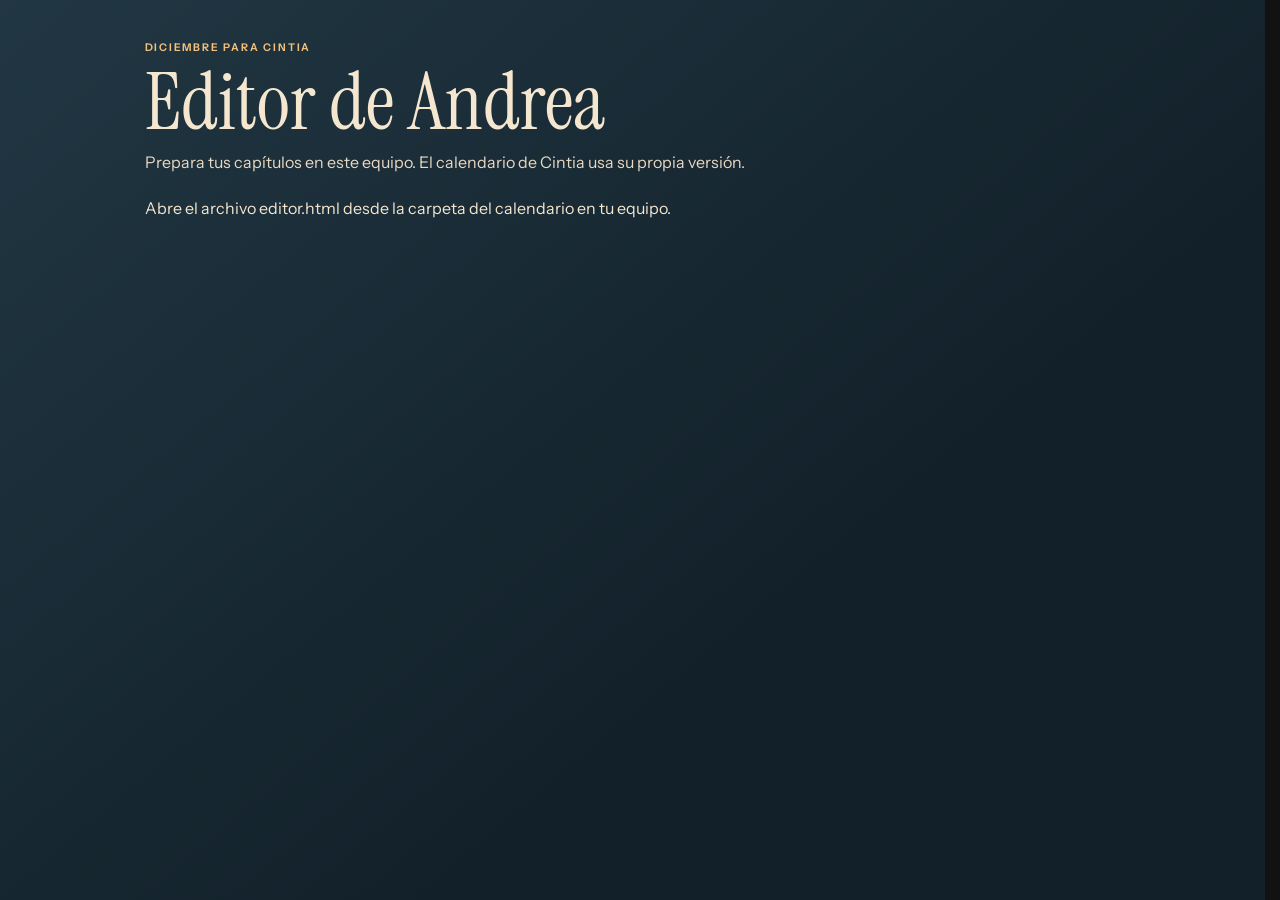
==== commit ac4209d2: "Añadir caja de Adviento, cerradura y desenlace del habitante" ====
--- a/editor.html
+++ b/editor.html
@@ -6,6 +6,7 @@
   <meta name="robots" content="noindex, nofollow">
   <title>Editor de Andrea · Diciembre para Cintia</title>
   <link rel="stylesheet" href="./estilos.css">
+  <link rel="stylesheet" href="./experiencias.css">
   <link rel="stylesheet" href="./editor.css">
   <script defer src="./escape-room.js"></script>
   <script defer src="./calendario-publicado.js"></script>
@@ -14,6 +15,7 @@
   <script defer src="./campana-3946.js"></script>
   <script defer src="./retos-avanzados.js"></script>
   <script defer src="./mecanismos.js"></script>
+  <script defer src="./experiencias.js"></script>
   <script defer src="./campana-mecanismos.js"></script>
   <script defer src="./vista-reto.js"></script>
   <script defer src="./editor.js"></script>
@@ -33,11 +35,34 @@
           <button class="control-reto principal" type="button" id="cargar-campana">Cargar escape room de prueba</button>
           <button class="control-reto principal" type="button" id="cargar-3946">Cargar campaña 3946 · versión 2</button>
           <button class="control-reto principal" type="button" id="cargar-mecanismos">Cargar campaña de mecanismos · versión 3</button>
+          <button class="control-reto principal" type="button" id="cargar-caja">Cargar La caja de Adviento · versión 4</button>
           <button class="control-reto" type="button" id="actualizar-dia-8">Aplicar cuadro eléctrico al día 8</button>
           <button class="control-reto" type="button" id="volver-borradores" hidden>Volver a mis borradores</button>
           <button class="control-reto" type="button" id="copiar-dia-uno" hidden>Usar una copia de mi día 1</button>
         </div>
         <label id="selector-copias" hidden>Respaldos importados <select id="copias"></select></label>
+      </section>
+      <section class="panel-editor" id="experiencias-editor">
+        <h2>La caja y el habitante</h2>
+        <p>Estas pruebas usan el borrador abierto y guardan su avance por separado del calendario de Cintia.</p>
+        <form id="formulario-experiencias">
+          <label><input type="checkbox" name="introduccion"> Mostrar la caja al entrar por primera vez</label>
+          <label><input type="checkbox" name="final"> Activar el habitante después del reto del día 24</label>
+          <label>Texto de la nota <textarea name="nota" rows="2"></textarea></label>
+          <label>Pista del escondite <textarea name="pista" rows="2"></textarea></label>
+          <label>Código de confirmación del paquete <input name="codigo" required></label>
+          <label>Mensaje final <input name="mensaje"></label>
+          <label><input type="checkbox" name="permitirNombre"> Permitir poner nombre a la criatura</label>
+          <button class="control-reto" type="submit">Guardar configuración y borrador</button>
+        </form>
+        <div class="acciones-editor">
+          <button class="control-reto" type="button" id="probar-introduccion">Probar introducción</button>
+          <button class="control-reto" type="button" id="probar-dia-1">Probar día 1</button>
+          <label>Inicio del final <select id="inicio-final"><option value="antes">Antes de introducir la combinación</option><option value="despues">Justo después de acertarla</option><option value="paquete">Confirmación del paquete</option></select></label>
+          <button class="control-reto" type="button" id="probar-final">Probar final del día 24</button>
+          <button class="control-reto" type="button" id="reiniciar-experiencia">Reiniciar previsualización</button>
+          <label><input type="checkbox" id="reducir-movimiento-pruebas"> Reducir movimiento en las pruebas</label>
+        </div>
       </section>
       <nav class="dias-editor" aria-label="Elegir capítulo">
         <div id="dias-editor"></div>
@@ -138,6 +163,13 @@
           <summary>Revisar capítulos y dependencias</summary>
           <ul id="avisos-publicacion" class="avisos"></ul>
         </details>
+        <details class="detalle-editor">
+          <summary>Respaldo en texto</summary>
+          <p>También puedes copiar el respaldo o pegar uno para importarlo como copia.</p>
+          <button class="control-reto" type="button" id="ver-respaldo">Mostrar respaldo actual</button>
+          <label>Contenido del respaldo <textarea id="texto-respaldo" rows="6" spellcheck="false"></textarea></label>
+          <button class="control-reto" type="button" id="importar-texto">Importar este texto como copia</button>
+        </details>
       </section>
 
       <p id="estado-editor" class="estado-editor" role="status"></p>
--- a/estilos.css
+++ b/estilos.css
@@ -849,7 +849,11 @@
 .rueda-dentada polygon { fill:#b79868; stroke:#5a5140; stroke-width:2; }
 .centro-engranaje { fill:#ecdbb7; stroke:#79694a; stroke-width:2; }
 .marca-engranaje { stroke:#783a2b; stroke-width:7; stroke-linecap:round; }
-.objetivo-engranaje { fill:#294d3b; stroke:#fff0c9; stroke-width:2; }
+.fondo-muesca-fija { fill:none; stroke:#fff3d4; stroke-width:10; stroke-linecap:round; }
+.muesca-fija { fill:none; stroke:#783a2b; stroke-width:4; stroke-linecap:butt; }
+.union-marcas { stroke:#783a2b; stroke-width:4; }
+.estado-marca-engranaje { text-anchor:middle; font:650 12px var(--sans); fill:#4a4232; }
+.objetivo-engranaje.alineado .fondo-muesca-fija { stroke:#dce7ce; }
 .etiqueta-engranaje { text-anchor:middle; font:15px var(--sans); fill:#463b2d; }
 .tapa-espejo { display:flex; align-items:center; gap:.5rem; padding:.5rem; border:1px solid #a78c62; }
 .tapa-espejo svg { width:2.8rem; height:2.8rem; }
--- a/experiencias.css
+++ b/experiencias.css
@@ -0,0 +1,70 @@
+/* La caja contiene la misma casa interactiva que se ve al terminar la entrada. */
+.entrada-caja { min-height:100svh; display:grid; align-content:center; justify-items:center; gap:2rem; padding:5rem 1rem 2rem; background:radial-gradient(ellipse at 50% 30%,#fff8e9,#dfceb0); color:#29443a; overflow:hidden; }
+.perspectiva-caja { perspective:1300px; width:min(88vw,31rem,calc(62svh - 4rem)); padding-top:2rem; }
+.caja-adviento { position:relative; width:100%; aspect-ratio:1.03; transform:rotateX(10deg); transform-style:preserve-3d; background:#18362d; border:10px solid #24473b; border-bottom:18px solid #102b23; border-radius:5px; box-shadow:0 28px 35px #312d263d,0 4px 5px #23231e66,inset 0 0 10px #0008; }
+.interior-caja { position:absolute; inset:0; overflow:hidden; border:7px solid #b09a70; background:radial-gradient(ellipse at 50% 35%,#e4b666,#213c31 75%); box-shadow:inset 0 8px 20px #0009; display:grid; align-items:center; }
+ .interior-caja .escena { pointer-events:none; }
+
+
+
+.tapa-caja { position:absolute; z-index:3; inset:-10px -10px -2px; transform-origin:50% 0; transform-style:preserve-3d; transition:transform 1.65s cubic-bezier(.3,.15,.2,1) .25s; }
+.tapa-exterior,.tapa-interior { position:absolute; inset:0; border:2px solid #9b8251; border-bottom-width:12px; border-radius:5px; backface-visibility:hidden; }
+.tapa-exterior { display:grid; place-items:center; background:linear-gradient(135deg,#294d40,#112c23); box-shadow:0 14px 22px #0006,inset 0 0 0 8px #19392e,inset 0 0 0 9px #8c784e; }
+.tapa-exterior h1 { color:#d3b77b; font-family:var(--sans); font-weight:400; letter-spacing:.055em; font-size:clamp(1.6rem,6vw,2.6rem); text-shadow:0 1px 1px #000; }
+.tapa-interior { transform:rotateX(180deg) translateZ(3px); background:linear-gradient(#a68e65,#d7c49f); box-shadow:inset 0 0 0 10px #244236,inset 0 8px 15px #0004; }
+.cierre-metalico { position:absolute; z-index:4; left:calc(50% - 20px); bottom:-20px; width:40px; height:50px; overflow:hidden; text-indent:-999px; border:2px solid #8e774b; border-radius:5px; background:linear-gradient(90deg,#826c43,#e3ce97 45%,#a58d5c); box-shadow:0 4px 4px #0006; transform-origin:50% 0; transition:transform .28s; cursor:pointer; }
+.cierre-metalico::after { content:''; position:absolute; left:14px; top:26px; width:8px; height:10px; border-radius:50%; background:#554a34; }
+.caja-abierta .cierre-metalico { transform:rotateX(150deg); }
+.caja-abierta .tapa-caja { transform:rotateX(96deg); }
+.saltar-introduccion { color:#29443a; background:#f7edd9; border-color:#9b845c; }
+.repetir-introduccion { display:block; margin:1.2rem auto; color:#e1c99d; background:none; border:0; text-decoration:underline; font:inherit; cursor:pointer; }
+.cerradura-mecanica { max-width:29rem; margin:auto; }
+.cerradura-mecanica svg { width:100%; display:block; }
+.aro-cerradura { transform-origin:140px 140px; transition:transform .22s ease-out; }
+.controles-ruedas { display:grid; gap:.5rem; margin-bottom:1rem; }
+.controles-ruedas>div { display:grid; grid-template-columns:4.5rem 1fr 1fr; align-items:center; gap:.35rem; }
+.controles-ruedas button { padding:.6rem .25rem; min-height:44px; }
+.pestillo-control { display:block; width:100%; min-height:48px; touch-action:pan-y; transform:translateX(calc(-1 * var(--arrastre,0px))); background:#c3ad7b; color:#302d23; }
+.alineada .pestillo-control { outline:2px solid #46684b; outline-offset:3px; }
+.casa-despierta .fachada { animation:casa-despertar 1.1s ease-out; }
+@keyframes casa-despertar { 35% { filter:brightness(1.9); box-shadow:0 0 55px #ffd581; } }
+.habitante { max-width:30rem; margin:1rem auto; }
+.caja-fuerte-habitante { position:relative; padding:1rem; background:linear-gradient(135deg,#3c4b43,#202e2a); border:9px solid #8c7e5e; border-radius:8px; overflow:hidden; perspective:700px; }
+.hoja-caja { position:absolute; z-index:3; top:0; bottom:0; width:50%; background:linear-gradient(100deg,#405448,#263b31); border:2px solid #a08b5e; box-shadow:inset 0 0 0 6px #273b31; animation:abrir-hoja 1s forwards; pointer-events:none; backface-visibility:hidden; }
+.hoja-izquierda { left:0; transform-origin:left center; --giro:-115deg; }
+.hoja-derecha { right:0; transform-origin:right center; --giro:115deg; }
+@keyframes abrir-hoja { to { transform:rotateY(var(--giro)); } }
+.pantalla-habitante { position:relative; display:grid; place-items:center; aspect-ratio:1.5; overflow:hidden; background:#101d19; box-shadow:inset 0 0 20px #000a; color:#d1efb9; font-family:monospace; border:5px solid #1a2923; }
+.pantalla-habitante[data-etapa='0'] { background:#111715; }
+.pantalla-habitante:not([data-etapa='0']) { background:repeating-linear-gradient(0deg,#adc6a20a 0 2px,transparent 2px 4px),#203c30; }
+.piloto-apagado { position:absolute; bottom:4px; right:8px; color:#7d8a70; }
+.arranque-pixel { animation:encender-pixel .8s steps(4); }
+@keyframes encender-pixel { 0%,35% { opacity:0; transform:scaleY(.05); } 70% { opacity:.4; } }
+.huevo-pixel { width:23%; aspect-ratio:.8; background:#dfdfad; clip-path:polygon(35% 0,65% 0,65% 8%,80% 8%,80% 22%,90% 22%,90% 38%,100% 38%,100% 80%,90% 80%,90% 92%,75% 92%,75% 100%,25% 100%,25% 92%,10% 92%,10% 80%,0 80%,0 38%,10% 38%,10% 22%,20% 22%,20% 8%,35% 8%); position:relative; animation:huevo-mover .35s steps(2) infinite; }
+.huevo-pixel::after { content:''; position:absolute; inset:25% 30%; background:#304a41; clip-path:polygon(45% 0,60% 0,45% 35%,80% 35%,45% 65%,70% 65%,30% 100%,35% 60%,50% 60%,20% 38%,40% 38%); animation:grieta 2s steps(3); }
+@keyframes huevo-mover { 50% { transform:rotate(6deg); } }
+@keyframes grieta { from { opacity:0; clip-path:inset(0 0 100%); } to { opacity:1; } }
+.criatura-pixel { position:relative; width:38%; aspect-ratio:1.333; image-rendering:pixelated; animation:criatura-curiosa 3s steps(3) infinite; }
+.criatura-pixel i { position:absolute; width:6.3%; height:8.4%; }
+@keyframes criatura-curiosa { 25% { transform:translateX(-10%); } 50% { transform:translateX(12%) translateY(-4px); } 75% { transform:translateX(20%); } }
+.nota-cayendo { position:absolute; left:65%; top:50%; font-size:2rem; color:#f2dfaa; animation:caer-nota 1.8s steps(8) forwards; }
+@keyframes caer-nota { from { transform:translateY(-30px); opacity:0; } to { transform:translateY(55px) rotate(15deg); } }
+.nombre-pixel { position:absolute; bottom:5%; max-width:95%; text-align:center; overflow-wrap:anywhere; }
+.acciones-habitante { display:grid; gap:.8rem; margin-block:1rem; }
+.acciones-habitante label { display:grid; gap:.5rem; }
+.acciones-habitante input { width:100%; min-width:0; padding:.7rem; font:inherit; background:#fff7e6; color:#263c31; border:1px solid #9b825b; }
+.nota-habitante { padding:1rem; color:#3c3429; background:#f4e6c8; box-shadow:2px 4px 9px #352c2422; overflow-wrap:anywhere; }
+.nota-habitante p:last-child { font-weight:650; }
+.mision-final { font-size:1.2rem; font-weight:650; }
+@media(max-width:360px) { .controles-ruedas>div { grid-template-columns:3.8rem 1fr 1fr; font-size:.85rem; } .entrada-caja { padding-inline:.25rem; } .caja-adviento { border-width:6px; } }
+@media(prefers-reduced-motion:reduce) { .tapa-caja,.cierre-metalico,.aro-cerradura { transition:none; } .hoja-caja { animation-duration:.1s; } .criatura-pixel,.huevo-pixel,.huevo-pixel::after,.nota-cayendo,.arranque-pixel,.casa-despierta .fachada { animation:none; } }
+#portada.entrada-caja { background:radial-gradient(ellipse at 50% 30%,#fff8e9,#dfceb0); gap:2rem; padding:4rem 1rem 2rem; place-content:initial; align-content:center; }
+#portada.entrada-caja[hidden] { display:none; }
+.cerradura-mecanica svg rect { transition:x .32s ease-out,width .32s ease-out; }
+.casa-despierta:not(#calendario) { padding:1rem; background:radial-gradient(ellipse,#f4d89555,transparent); animation:iluminar-resultado 1s ease-out; }
+@keyframes iluminar-resultado { 35% { background-color:#f8dea8; box-shadow:0 0 35px #e3ba6f; } }
+@media(prefers-reduced-motion:reduce) { .casa-despierta:not(#calendario) { animation:none; } .cerradura-mecanica svg rect { transition:none; } }
+.movimiento-reducido :is(.tapa-caja,.cierre-metalico,.aro-cerradura,.cerradura-mecanica svg rect) { transition:none; }
+.movimiento-reducido .hoja-caja { animation-duration:.1s; }
+.movimiento-reducido :is(.criatura-pixel,.huevo-pixel,.huevo-pixel::after,.nota-cayendo,.arranque-pixel,.casa-despierta .fachada,.casa-despierta:not(#calendario)) { animation:none; }
+html { scrollbar-gutter:stable; }
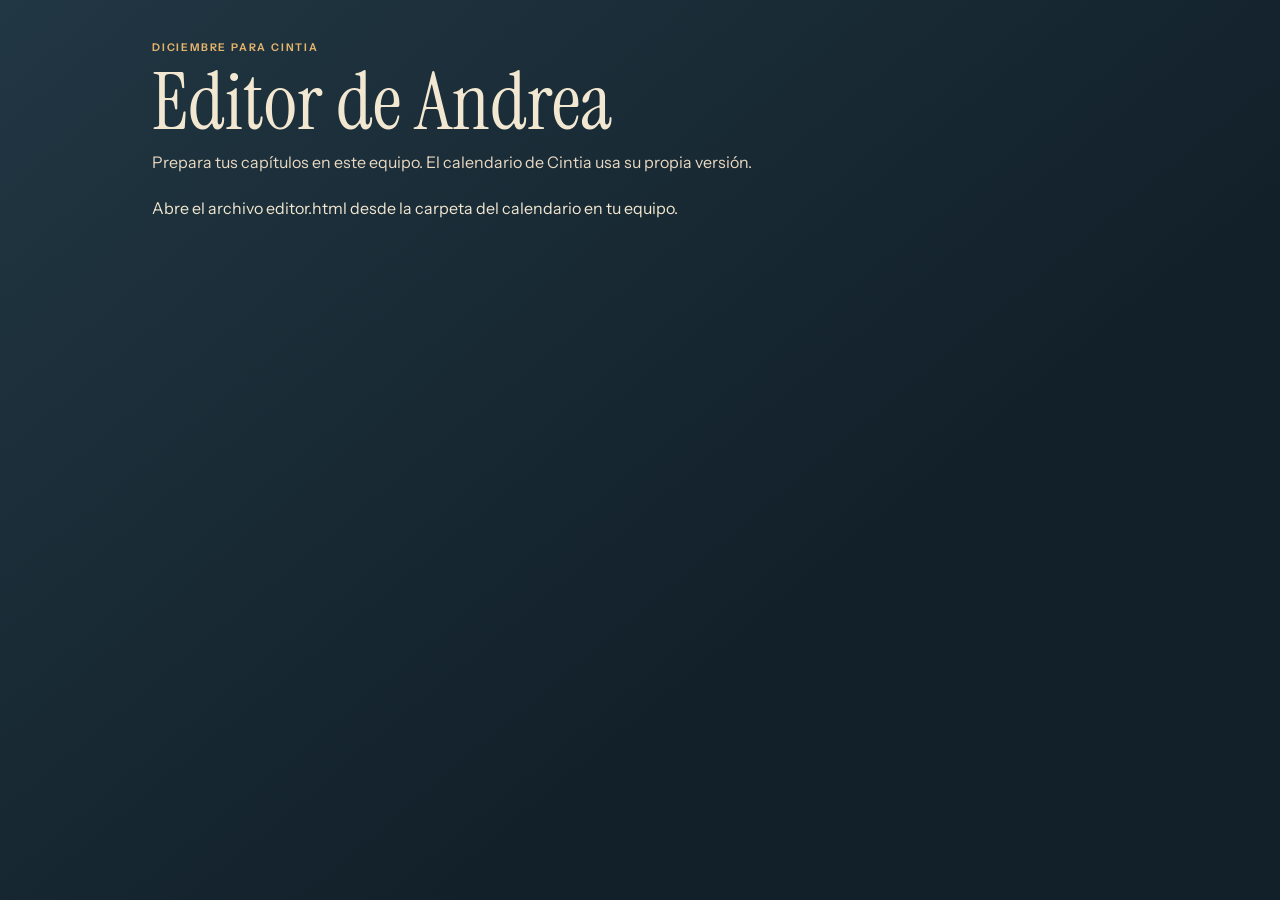
==== commit 39fcac6f: "Rediseñar la caja y el acabado de la casa de mecanismos" ====
--- a/editor.html
+++ b/editor.html
@@ -7,6 +7,7 @@
   <title>Editor de Andrea · Diciembre para Cintia</title>
   <link rel="stylesheet" href="./estilos.css">
   <link rel="stylesheet" href="./experiencias.css">
+  <link rel="stylesheet" href="./acabado.css">
   <link rel="stylesheet" href="./editor.css">
   <script defer src="./escape-room.js"></script>
   <script defer src="./calendario-publicado.js"></script>
@@ -16,6 +17,7 @@
   <script defer src="./retos-avanzados.js"></script>
   <script defer src="./mecanismos.js"></script>
   <script defer src="./experiencias.js"></script>
+  <script defer src="./cerradura-transmisiones.js"></script>
   <script defer src="./campana-mecanismos.js"></script>
   <script defer src="./vista-reto.js"></script>
   <script defer src="./editor.js"></script>
@@ -32,10 +34,12 @@
       <section class="panel-editor">
         <h2 id="espacio-activo">Mis borradores</h2>
         <div class="acciones-editor">
+          <button class="control-reto principal" type="button" id="cargar-historia">Cargar historia del huevo · campaña actual</button>
           <button class="control-reto principal" type="button" id="cargar-campana">Cargar escape room de prueba</button>
           <button class="control-reto principal" type="button" id="cargar-3946">Cargar campaña 3946 · versión 2</button>
           <button class="control-reto principal" type="button" id="cargar-mecanismos">Cargar campaña de mecanismos · versión 3</button>
           <button class="control-reto principal" type="button" id="cargar-caja">Cargar La caja de Adviento · versión 4</button>
+          <button class="control-reto principal" type="button" id="cargar-transmisiones">Cargar cerradura de transmisiones · versión 5</button>
           <button class="control-reto" type="button" id="actualizar-dia-8">Aplicar cuadro eléctrico al día 8</button>
           <button class="control-reto" type="button" id="volver-borradores" hidden>Volver a mis borradores</button>
           <button class="control-reto" type="button" id="copiar-dia-uno" hidden>Usar una copia de mi día 1</button>
@@ -46,6 +50,15 @@
         <h2>La caja y el habitante</h2>
         <p>Estas pruebas usan el borrador abierto y guardan su avance por separado del calendario de Cintia.</p>
         <form id="formulario-experiencias">
+          <fieldset>
+            <legend>La búsqueda del huevo</legend>
+            <label><input type="checkbox" name="historiaActiva"> Mostrar la historia al entrar por primera vez</label>
+            <label>Título de la introducción <input name="historiaTitulo"></label>
+            <label>Texto de la introducción <textarea name="historiaTexto" rows="9"></textarea></label>
+            <p class="ayuda">Separa los párrafos con una línea en blanco. La introducción puede releerse sin borrar los retos.</p>
+            <label>Botón de la introducción <input name="historiaBoton"></label>
+            <label>Revelación tras confirmar el paquete <textarea name="revelacion" rows="2"></textarea></label>
+          </fieldset>
           <label><input type="checkbox" name="introduccion"> Mostrar la caja al entrar por primera vez</label>
           <label><input type="checkbox" name="final"> Activar el habitante después del reto del día 24</label>
           <label>Texto de la nota <textarea name="nota" rows="2"></textarea></label>
@@ -130,6 +143,14 @@
             </fieldset>
           </details>
           <label>Mensaje de acierto <textarea name="acierto" rows="2"></textarea></label>
+          <details class="detalle-editor">
+            <summary>Historia de este día</summary>
+            <label>Contexto previo (en las instrucciones) <textarea name="contexto" rows="2"></textarea></label>
+            <label>Transición al resolver <textarea name="transicion" rows="3"></textarea></label>
+            <label>Título del descubrimiento importante (opcional) <input name="descubrimientoTitulo"></label>
+            <label>Nota del descubrimiento (opcional) <textarea name="descubrimientoTexto" rows="4"></textarea></label>
+            <p class="ayuda">La transición sustituye al mensaje de acierto; la llave y la evidencia se presentan una sola vez. El cuaderno guarda la transición y la nota, en orden por día.</p>
+          </details>
           <label id="campo-premio" hidden>Premio o escondite <textarea name="premio" rows="3"></textarea></label>
           <ul id="avisos-dia" class="avisos"></ul>
           <div class="acciones-editor">
--- a/estilos.css
+++ b/estilos.css
@@ -892,3 +892,13 @@
 .tapa-compartimento svg { width:3rem; height:3rem; }
 @keyframes levantar-tapa { to {transform:rotateX(105deg);opacity:.2;} }
 @media(prefers-reduced-motion:reduce){.nucleo-engranaje{transition:none;}.tapa-compartimento{animation:none;transform:rotateX(105deg);opacity:.2;}}
+
+.control-reto {
+  border-radius: .8rem;
+  font-size: .92rem;
+  border-color: #9a79576b;
+}
+
+.control-reto:active:not(:disabled) { filter: brightness(.92); }
+
+dialog details { border-radius: .8rem; }
--- a/experiencias.css
+++ b/experiencias.css
@@ -68,3 +68,149 @@
 .movimiento-reducido .hoja-caja { animation-duration:.1s; }
 .movimiento-reducido :is(.criatura-pixel,.huevo-pixel,.huevo-pixel::after,.nota-cayendo,.arranque-pixel,.casa-despierta .fachada,.casa-despierta:not(#calendario)) { animation:none; }
 html { scrollbar-gutter:stable; }
+.selector-transmision { display:grid; grid-template-columns:1fr 1fr; gap:.5rem; margin-block:.7rem; }
+.selector-transmision button { min-height:48px; padding:.5rem .25rem; }
+.selector-transmision button[aria-pressed='true'] { background:#2e4e3d; color:#fff1ce; outline:2px solid #b39252; outline-offset:2px; }
+.conexiones-transmision { padding:.55rem; border:1px solid #aa936b; background:#e9d8b73b; margin-block:.7rem; }
+.conexiones-transmision svg { display:block; width:100%; max-width:22rem; margin:auto; }
+.conexiones-transmision p { font-size:.86rem; margin:.25rem 0; }
+.numero-rueda { fill:#27372e; stroke:#f7e6be; stroke-width:3px; paint-order:stroke; font:750 17px var(--sans); }
+.rueda-afectada path { stroke:#fff0a0; stroke-width:17; stroke-dasharray:7 2; }
+.demostracion-cerradura { margin-top:1rem; padding:.65rem; border:1px dashed #947a51; }
+.demostracion-cerradura button { margin:.25rem .25rem .25rem 0; }
+.demostracion-cerradura p { margin:.4rem 0; font-size:.9rem; }
+.esquema-transmisiones { margin-block:.75rem; }
+.cerradura-transmisiones .controles-ruedas>div { grid-template-columns:4.5rem 1fr 1fr; }
+@media(max-width:360px) { .cerradura-transmisiones .controles-ruedas>div { grid-template-columns:3.8rem 1fr 1fr; } }
+
+@media (max-width:600px) {
+  dialog { width:calc(100% - .5rem); max-height:calc(100% - .5rem); padding-inline:.75rem; }
+  dialog h2 { font-size:1.65rem; line-height:1.1; margin-block:.35rem; }
+  .cerradura-transmisiones > svg { max-height:32dvh; margin:auto; }
+  .cerradura-transmisiones .selector-transmision { margin-block:.3rem; }
+  .cerradura-transmisiones .controles-ruedas { gap:.2rem; margin-bottom:.3rem; }
+}
+
+.panel-cerradura {
+  display: grid;
+  gap: .3rem;
+  width: min(100%, 22rem);
+  margin: .35rem auto 0;
+  padding: .35rem .65rem;
+  background: #faefd9aa;
+  border: 1px solid #9a795738;
+  border-radius: 1rem;
+}
+
+.modos-cerradura {
+  display: flex;
+  justify-content: space-between;
+  align-items: center;
+  font-weight: 650;
+  font-size: .88rem;
+}
+
+.cerradura-transmisiones .selector-transmision {
+  gap: 0;
+  margin: 0;
+  padding: 2px;
+  border-radius: 99px;
+  background: #54402b14;
+}
+
+.selector-transmision .control-reto {
+  min-height: 44px;
+  padding: 0 .4rem;
+  border: 0;
+  border-radius: 99px;
+  background: transparent;
+}
+
+.selector-transmision .control-reto[aria-pressed='true'] { outline: none; }
+.selector-transmision .control-reto:focus-visible { outline: 2px solid #793d34; outline-offset: -2px; }
+
+.cerradura-transmisiones .controles-ruedas {
+  grid-template-columns: repeat(2, minmax(0, 1fr));
+  gap: .35rem;
+  margin: 0;
+}
+
+.cerradura-transmisiones .controles-ruedas > div {
+  grid-template-columns: repeat(2, 44px);
+  justify-content: center;
+  column-gap: .3rem;
+  row-gap: 0;
+  text-align: center;
+}
+
+.cerradura-transmisiones .controles-ruedas span {
+  grid-column: 1 / -1;
+  font-size: .78rem;
+}
+
+.cerradura-transmisiones .controles-ruedas button {
+  padding: 0;
+  border-radius: 50%;
+  font-size: 1.3rem;
+  line-height: 1;
+}
+
+.panel-cerradura .pestillo-control {
+  width: fit-content;
+  min-height: 44px;
+  justify-self: center;
+  border-radius: 99px;
+}
+
+.panel-cerradura .estado-cerradura { margin: 0; font-size: .85rem; text-align: center; }
+.panel-cerradura .estado-cerradura:empty { display: none; }
+.acciones-cerradura { display: flex; justify-content: center; gap: .3rem; }
+.acciones-cerradura button { border-color: transparent; background: transparent; font-size: .8rem; }
+
+/* El archivo de la casa acompaña a la caja existente; no añade recursos externos. */
+.historia-entrada {
+  width: min(650px, calc(100% - 24px));
+  max-height: 92svh;
+  margin: auto;
+  padding: 1.4rem 2rem 0;
+  overflow-y: auto;
+  overscroll-behavior: contain;
+  color: var(--marfil);
+  border: 1px solid #b89a6f;
+  border-radius: 8px;
+  background: radial-gradient(ellipse at 50% 15%, #41524e, transparent 55%), #1b2c32;
+  box-shadow: 0 20px 100px #0009;
+  animation: llegada-historia .35s ease-out;
+}
+.historia-entrada::backdrop { background: #08151bd9; backdrop-filter: blur(5px); }
+html:has(.historia-entrada[open]) { overflow: hidden; }
+.cabecera-historia { display: flex; align-items: center; justify-content: space-between; gap: 12px; }
+.sello-historia { color: var(--ambar); font: 600 .68rem/1.5 var(--sans); letter-spacing: .14em; }
+.cerrar-historia { min-width: 44px; min-height: 44px; padding: 0; background: transparent; color: var(--marfil); border: 1px solid #bc9d6e80; border-radius: 50%; font-size: 1.4rem; cursor: pointer; }
+.pedestal-historia { max-width: 360px; margin: -.5rem auto 0; }
+.pedestal-historia svg { display: block; width: 100%; height: auto; }
+.historia-entrada h2 { margin: .3rem 0 1rem; color: #f3d3a0; font: 400 clamp(2.3rem, 7vw, 3.5rem)/1.02 var(--serif); text-wrap: balance; }
+.texto-historia { font-size: .96rem; line-height: 1.55; }
+.texto-historia p { margin: 0 0 .85rem; white-space: pre-line; }
+.texto-historia blockquote { margin: .5rem 0 1rem; padding: .8rem 1rem; border-left: 2px solid #d0ad77; background: #f5dcac0c; color: #f3d3a0; font: 400 1.6rem/1.15 var(--serif); }
+.historia-entrada footer { position: sticky; bottom: 0; margin: 1rem -2rem 0; padding: .85rem 2rem max(.85rem, env(safe-area-inset-bottom)); background: #1b2c32f5; border-top: 1px solid #b89a6f40; }
+.historia-entrada footer button { width: 100%; min-height: 48px; }
+.diario-historia { grid-column: 1 / -1; }
+.hallazgo-historia { margin: .8rem 0; padding: .8rem 1rem; border-left: 2px solid #9b713e; background: #6d4c1a0a; }
+.hallazgo-historia h4 { margin: 0 0 .4rem; font: 650 .95rem/1.4 var(--sans); }
+.hallazgo-historia p { margin: .4rem 0; white-space: pre-line; }
+.transicion-historia { font-size: 1.05rem; white-space: pre-line; }
+.releer-historia { grid-column: 1 / -1; justify-self: start; }
+.contexto-historia { font-style: italic; }
+.revelacion-historia { padding: .8rem; border: 1px solid #9b713e; }
+@keyframes llegada-historia { from { opacity: 0; transform: translateY(8px); } to { opacity: 1; transform: none; } }
+@media (max-width: 430px) {
+  .historia-entrada { padding: .8rem 1.1rem 0; max-height: 94svh; }
+  .historia-entrada footer { margin-inline: -1.1rem; padding-inline: 1.1rem; }
+  .pedestal-historia { max-width: 270px; }
+  .texto-historia { font-size: .9rem; }
+}
+@media (prefers-reduced-motion: reduce) { .historia-entrada { animation: none; } }
+.movimiento-reducido .historia-entrada { animation: none; }
+
+.esquema-transmisiones { font-size: .88rem; }
--- a/acabado.css
+++ b/acabado.css
@@ -0,0 +1,114 @@
+/* Una miniatura de abeto, nogal y latón. Sin imágenes ni animación ambiental. */
+:root { --noche:#101e1c; --verde:#213c31; --ambar:#e5b46c; --marfil:#f2e7d1; --laton:#ac8752; --madera:#392b23; }
+body { background:radial-gradient(ellipse at 50% 26%,#30463b 0,transparent 65%),linear-gradient(145deg,#152822,#0b1615 85%); }
+html { scrollbar-gutter:auto; }
+#portada.entrada-caja {
+  position:relative; isolation:isolate; min-height:100svh; padding:2rem 1rem;
+  display:flex; flex-direction:column; align-items:center; justify-content:center; gap:0;
+  color:var(--marfil); background:radial-gradient(ellipse at 50% 53%,#61704b35,transparent 53%),linear-gradient(160deg,#223a30,#0c1917 80%);
+}
+.entrada-caja::before { content:''; position:absolute; z-index:-1; inset:16% 8%; border:0; border-radius:50%; background:radial-gradient(ellipse,#cead6220,transparent 65%); }
+.rotulo-caja { position:absolute; top:clamp(2rem,7svh,4.5rem); padding-inline:1rem; color:#c6b591; font:550 .64rem/1.8 var(--sans); letter-spacing:.27em; text-align:center; }
+.perspectiva-caja { perspective:2200px; width:min(79vw,23rem,calc(49svh - 2rem)); padding:0; margin:1rem auto 3rem; }
+.caja-adviento {
+  position:relative; width:100%; aspect-ratio:.88; border:0; border-radius:5px;
+  transform:translateY(0) rotateX(22deg) rotateY(-12deg) rotateZ(-2deg); transform-style:preserve-3d;
+  background:linear-gradient(140deg,#6b4b30,#34271f); box-shadow:0 25px 32px #0008;
+}
+.interior-caja { inset:6px; border:10px solid #5a3e2b; border-radius:3px; transform:translateZ(0); background:radial-gradient(ellipse at 50% 30%,#a1874540,transparent 80%),#132b24; box-shadow:inset 0 0 0 1px #ac8752,inset 0 0 0 5px #201f17,inset 0 12px 25px #0009; }
+.interior-caja::after { content:''; position:absolute; inset:0; pointer-events:none; border:1px solid #d4aa6560; box-shadow:inset 0 0 22px #eab76b25; }
+.luz-interior { position:absolute; inset:0; opacity:.15; background:radial-gradient(ellipse at 50% 30%,#f8c96f55,transparent 75%); }
+.costado-caja { position:absolute; background:repeating-linear-gradient(0deg,#ffffff03 0 1px,transparent 1px 5px),linear-gradient(90deg,#30251d,#6b4d34 40%,#33271e); border:1px solid #9b7547; }
+.costado-frontal { left:0; right:0; height:30px; top:100%; transform-origin:top; transform:rotateX(-90deg); }
+.costado-derecho { top:0; bottom:0; width:30px; left:100%; transform-origin:left; transform:rotateY(90deg); }
+.costado-frontal::before,.costado-frontal::after { content:''; position:absolute; top:0; bottom:0; width:17px; background:linear-gradient(90deg,#65502e,#b0945c,#685131); box-shadow:inset 0 0 0 1px #d9bc7040; }
+.costado-frontal::before { left:18px; }.costado-frontal::after { right:18px; }
+.tapa-caja { inset:0; z-index:3; transform:translateZ(5px); transform-origin:50% 0; transform-style:preserve-3d; transition:none; }
+.tapa-exterior,.tapa-interior { inset:0; border:1px solid #b08e59; border-radius:5px; backface-visibility:hidden; }
+.tapa-exterior {
+  display:grid; place-content:center; place-items:center;
+  background:repeating-linear-gradient(3deg,#d8be7d05 0 1px,transparent 1px 6px),linear-gradient(135deg,#294b39,#102b22 70%);
+  box-shadow:inset 0 0 0 7px #34271e,inset 0 0 0 8px #ac8752,inset 0 0 0 14px #213e2e,inset 0 0 0 15px #a287493d,inset 0 0 35px 18px #0005,0 7px 0 #392b20,0 9px 0 #9d7848;
+}
+.tapa-exterior::before,.tapa-exterior::after { content:''; position:absolute; width:34px; height:34px; border:1px solid #bd9a5c90; }
+.tapa-exterior::before { left:23px; top:23px; border-right:0; border-bottom:0; }.tapa-exterior::after { right:23px; bottom:23px; border-left:0; border-top:0; }
+.ornamento-caja { position:absolute; inset:23% 22%; border:1px solid #ad92524d; border-radius:50% 50% 40% 40%; }
+.ornamento-caja::before { content:'✧'; display:block; margin-top:-.8rem; color:#bca16b; text-align:center; background:#1d3b2c; width:2rem; margin-inline:auto; }
+.placa-cintia { z-index:1; display:grid; place-items:center; gap:3px; padding:.65rem 2rem .85rem; border:1px solid #b6975b; border-radius:2px; color:#ead9af; background:linear-gradient(135deg,#5d4c30,#353522 55%,#6d5837); box-shadow:0 4px 9px #0005,inset 0 0 0 3px #1a251d; }
+.placa-para { font-size:.48rem; letter-spacing:.28em; }
+.tapa-exterior .placa-cintia h1 { margin:0; font:400 clamp(1.6rem,7vw,2.1rem)/1 var(--serif); letter-spacing:.025em; color:#f2dfaf; }
+.tapa-interior { transform:rotateX(180deg) translateZ(5px); background:repeating-linear-gradient(0deg,#e4ce9105 0 1px,transparent 1px 4px),linear-gradient(130deg,#274333,#11291f); box-shadow:inset 0 0 0 8px #463321,inset 0 0 0 9px #b49154,inset 0 0 25px #0009; display:grid; place-items:center; }
+.sello-interior { padding:1rem; border:1px solid #b4965b60; border-radius:50%; color:#b6a075; font:1.1rem var(--serif); letter-spacing:.13em; }
+.canto-tapa { position:absolute; top:100%; left:0; right:0; height:8px; transform-origin:top; transform:rotateX(-90deg); background:linear-gradient(#ad8750,#4b3422 60%); border:1px solid #916a3e; }
+.bisagras-caja { position:absolute; inset:-8px 15% auto; z-index:5; height:16px; display:flex; justify-content:space-between; transform:translateZ(8px); pointer-events:none; }
+.bisagras-caja i { width:38px; border:1px solid #70512e; border-radius:3px; background:repeating-linear-gradient(90deg,transparent 0 8px,#513e2b99 8px 10px),linear-gradient(#6b4c2d,#d4b577 42%,#9a783f 70%,#5b4127); box-shadow:0 2px 3px #0008; }
+.cierre-metalico { z-index:6; bottom:-20px; left:calc(50% - 25px); width:50px; height:66px; border:1px solid #e1bc75; border-radius:5px 5px 11px 11px; background:linear-gradient(90deg,#74542f,#ceab69 38%,#af8a4e 65%,#71512b); box-shadow:0 4px 7px #0008,inset 0 0 0 3px #5c4b2f66; transform:translateZ(12px); transform-origin:center 8px; text-indent:0; overflow:visible; color:#241f14; font-size:0; transition:none; touch-action:manipulation; }
+.cierre-metalico::before { content:''; position:absolute; top:5px; left:7px; right:7px; height:2px; border-radius:2px; background:#f0d59c; }
+.cierre-metalico::after { left:20px; top:21px; width:8px; height:14px; background:#443522; border-radius:4px; box-shadow:0 1px #e4c37f; }
+.pasador-cierre { position:absolute; top:37px; left:8px; right:8px; height:7px; border:1px solid #69502c; border-radius:3px; background:linear-gradient(#e5c88c,#896b3a); }
+.etiqueta-cierre { position:absolute; top:51px; left:0; right:0; text-align:center; font:700 8.5px/1 var(--sans); letter-spacing:.12em; }
+.cierre-metalico:hover { filter:brightness(1.13); }.cierre-metalico:focus-visible { outline:2px solid #ffe4a8; outline-offset:7px; }
+.saltar-introduccion { position:absolute; bottom:max(1rem,env(safe-area-inset-bottom)); padding:.6rem 1rem; min-height:44px; border:0; color:#cbbd9c; background:transparent; font-size:.75rem; text-decoration:underline; text-underline-offset:4px; }
+.estado-entrada { position:absolute; bottom:4.6rem; left:1rem; right:1rem; text-align:center; color:#cbbd9c; font-size:.72rem; }
+.estado-entrada:empty { display:none; }
+.entrada-caja[data-fase='abriendo'] .caja-adviento { will-change:transform; }
+#calendario { padding:1.3rem .65rem 1.3rem; }
+.introduccion { margin:0 auto 1.05rem; max-width:36rem; }
+.introduccion h1 { font-size:clamp(2.75rem,10.2vw,5.8rem); color:#eee4cf; }
+.introduccion em { color:#d6b47e; }
+.escena { max-width:38rem; padding:.8rem .65rem 1.3rem; }
+.casa { filter:drop-shadow(0 14px 12px #0005); }
+.tejado { height:clamp(5rem,20vw,8.2rem); margin-inline:-.5rem; }
+.fronton { background:#d6c7a6; padding-bottom:.6rem; }
+.fronton::before { inset:.32rem .65rem .2rem; background:#805e39; }
+.fronton::after { inset:.6rem 1.15rem .4rem; background:repeating-linear-gradient(0deg,transparent 0 7px,#0b141a66 8px 9px),repeating-linear-gradient(90deg,transparent 0 22px,#0b141a33 23px 24px),linear-gradient(135deg,#514236,#29332d 65%,#1a2822); }
+.fronton span { width:clamp(2rem,7vw,3.1rem); border-color:#aa8854; background:linear-gradient(0deg,transparent 45%,#806337 46% 53%,transparent 54%),linear-gradient(90deg,transparent 45%,#806337 46% 53%,transparent 54%),radial-gradient(ellipse,#f5d89a,#c28e42 65%,#664d31); box-shadow:0 0 0 4px #233e2f,0 0 0 6px #10261d,0 0 22px #e7b7562e; }
+.fronton span::after { content:''; position:absolute; bottom:-9px; left:calc(50% - 5px); width:10px; height:8px; background:#813a32; clip-path:polygon(0 0,50% 25%,100% 0,90% 100%,50% 65%,10% 100%); }
+.chimenea { background:repeating-linear-gradient(#5c4034 0 .55rem,#382f25 .56rem .62rem); border-top-color:#d2c5a7; }
+.fachada { padding:.75rem .65rem .7rem; border-color:#896d45; border-top:4px solid #d6c7a6; border-bottom:7px solid #775733; background:repeating-linear-gradient(90deg,transparent 0 23px,#071a1366 24px 25px),repeating-linear-gradient(0deg,#e1b85d03 0 1px,transparent 1px 4px),linear-gradient(110deg,#2b4837,#172f24 80%); box-shadow:inset 0 5px 8px #070f0a99,inset 0 0 0 4px #ad88582e,5px 4px 0 #2c271c,6px 4px 0 #7b633e; }
+.fachada::before,.fachada::after { width:4px; background:linear-gradient(90deg,#594027,#ab8c58,#493a27); }
+.guirnalda-casa { position:absolute; z-index:2; left:5%; right:5%; top:-4px; height:9px; border-bottom:3px solid #38523c; border-radius:0 0 50% 50%; pointer-events:none; background:radial-gradient(circle at 9% 70%,#f1d592 0 1px,transparent 2px),radial-gradient(circle at 29% 95%,#dca553 0 1px,transparent 2px),radial-gradient(circle at 50% 100%,#f5dda0 0 1px,transparent 2px),radial-gradient(circle at 71% 95%,#dca553 0 1px,transparent 2px),radial-gradient(circle at 91% 70%,#f1d592 0 1px,transparent 2px); }
+.puertas { gap:clamp(.5rem,2.1vw,.85rem) clamp(.4rem,1.8vw,.85rem); }
+.ventana { height:clamp(3rem,12.8vw,3.9rem); min-width:44px; min-height:48px; --borde:#b59a6a; --hoja:#4e6046; box-shadow:0 2px 0 #30281c,0 5px 6px #0008,inset 0 0 0 2px #57452d,inset 0 0 0 3px #cfb47366; }
+.ventana::after { height:5px; background:linear-gradient(#ddcfad 0 40%,#a38b60 41% 68%,#443824 69%); }
+.ventana .numero { min-width:1.6rem; height:1.55rem; color:#f2e8cf; background:#172e24e8; border:1px solid #b9a47780; font-size:clamp(1rem,3vw,1.125rem); box-shadow:0 1px 2px #0006; }
+.ventana .estado { top:2px; right:3px; min-width:12px; height:13px; text-align:center; border-radius:50%; background:#11251ce6; font-size:.68rem; line-height:13px; }
+.ventana[data-estado='futura'] { --borde:#8e805e; --hoja:#344a3d; --cristal:#293e33; --cristal-borde:#17281f; }
+.ventana[data-estado='futura'] .numero { color:#c9c7b3; border-style:solid; background:#1a2a23; }
+.ventana[data-estado='sin-llave'] { --hoja:#4d4940; --cristal:#424538; --cristal-borde:#222e25; }
+.ventana[data-estado='destacada'],.ventana[data-estado='abierta'] { --cristal:#f6c477; --cristal-borde:#98612c; --borde:#f0cb8c; box-shadow:0 0 14px #dca75555,0 4px 6px #0008,inset 0 0 0 2px #7e643a; }
+.ventana[data-estado='destacada'] .numero,.ventana[data-estado='abierta'] .numero { color:#302b1e; background:#f1dab0; border-color:#ffedbd; }
+.ventana[data-estado='resuelta'] { --cristal:#9e8246; --cristal-borde:#3b5137; --hoja:#65734e; }
+.ventana[data-estado='resuelta'] .estado { background:#d1cba3; color:#203b2a; text-shadow:none; font-weight:700; }
+.ventana.portal { height:clamp(4.2rem,18vw,6rem); --hoja:#59372e; --borde:#b99760; }
+.ventana.portal .numero { background:#5e372b; color:#f2dfb6; }
+.ventana.portal[data-estado='destacada'] .numero { background:#edd39e; color:#3a281e; }
+.abeto { background:radial-gradient(circle at 48% 24%,#ddc182 0 1px,transparent 2px),radial-gradient(circle at 30% 66%,#c4985a 0 1px,transparent 2px),linear-gradient(100deg,#4e6043,#1c382a 70%,#10271d); }
+.suelo { background:linear-gradient(#c2c6b1,#6a7a65); box-shadow:0 .3rem 0 #3c4c39,0 .8rem 1.5rem #0007; }
+.luna { width:clamp(2.2rem,8vw,3.7rem); background:radial-gradient(circle at 36% 30%,#f0dfba,#a3956d); box-shadow:0 0 25px #b6a15f22; }
+#abrir-cuaderno { margin-top:.7rem; background:linear-gradient(130deg,#294335,#172e24); border-color:#9a7e4a; border-radius:5px; box-shadow:inset 0 0 0 3px #b49a5c14,0 3px 7px #0004; font-size:.88rem; }
+.repetir-introduccion { margin:.6rem auto; min-height:44px; color:#b7b59c; font-size:.75rem; text-underline-offset:4px; }
+dialog:not(.historia-entrada) { background:var(--fibra),linear-gradient(125deg,#faf0d9,#e7d8b8); border-color:#aa8b56; border-radius:7px; box-shadow:0 20px 80px #07130ec9,inset 0 0 0 4px #a48a5424; }
+dialog::backdrop { background:#081810d6; }
+.control-reto { border-radius:5px; }
+.control-reto.principal { background:linear-gradient(125deg,#325740,#213e30); }
+.barra-tarjeta { background:#f2e5ca; }
+#cuaderno .diario-historia { padding-top:.3rem; }
+#cuaderno .hallazgo-historia { border-radius:0 4px 4px 0; background:#b18e4820; border-color:#9a783b; }
+.historia-entrada { background:radial-gradient(ellipse at 50% 15%,#3a503c,transparent 55%),#192e25; }
+.historia-entrada footer { background:#192e25f5; }
+.barra-prueba { background:#213b2e !important; color:#eee2c5 !important; border-bottom:1px solid #947b4b; }
+.barra-prueba a { color:#e2c48f; }
+.revision-apertura { display:flex; flex-wrap:wrap; align-items:center; gap:.5rem; padding:.5rem 0; font-size:.82rem; }
+.revision-apertura label { display:grid; gap:.2rem; }.revision-apertura select { max-width:100%; min-height:44px; }
+@media(min-width:54rem) {
+  #calendario { column-gap:3rem; padding:2rem 2rem 1rem; }
+  .introduccion { margin:8rem 0 0; }.introduccion h1 { font-size:clamp(4rem,6.5vw,6rem); }
+  .ventana { height:3.5rem; }.ventana.portal { height:5.6rem; }.tejado { height:7.5rem; }
+  #abrir-cuaderno { grid-column:2; }.repetir-introduccion { grid-column:2; }
+}
+@media(max-height:600px) and (min-width:600px) {
+  .perspectiva-caja { width:min(44vw,46svh); margin-bottom:1rem; }
+  .rotulo-caja { top:1rem; }.saltar-introduccion { bottom:.4rem; }
+}
+@media(prefers-reduced-motion:reduce) { .entrada-caja *, .escena * { will-change:auto !important; } }
